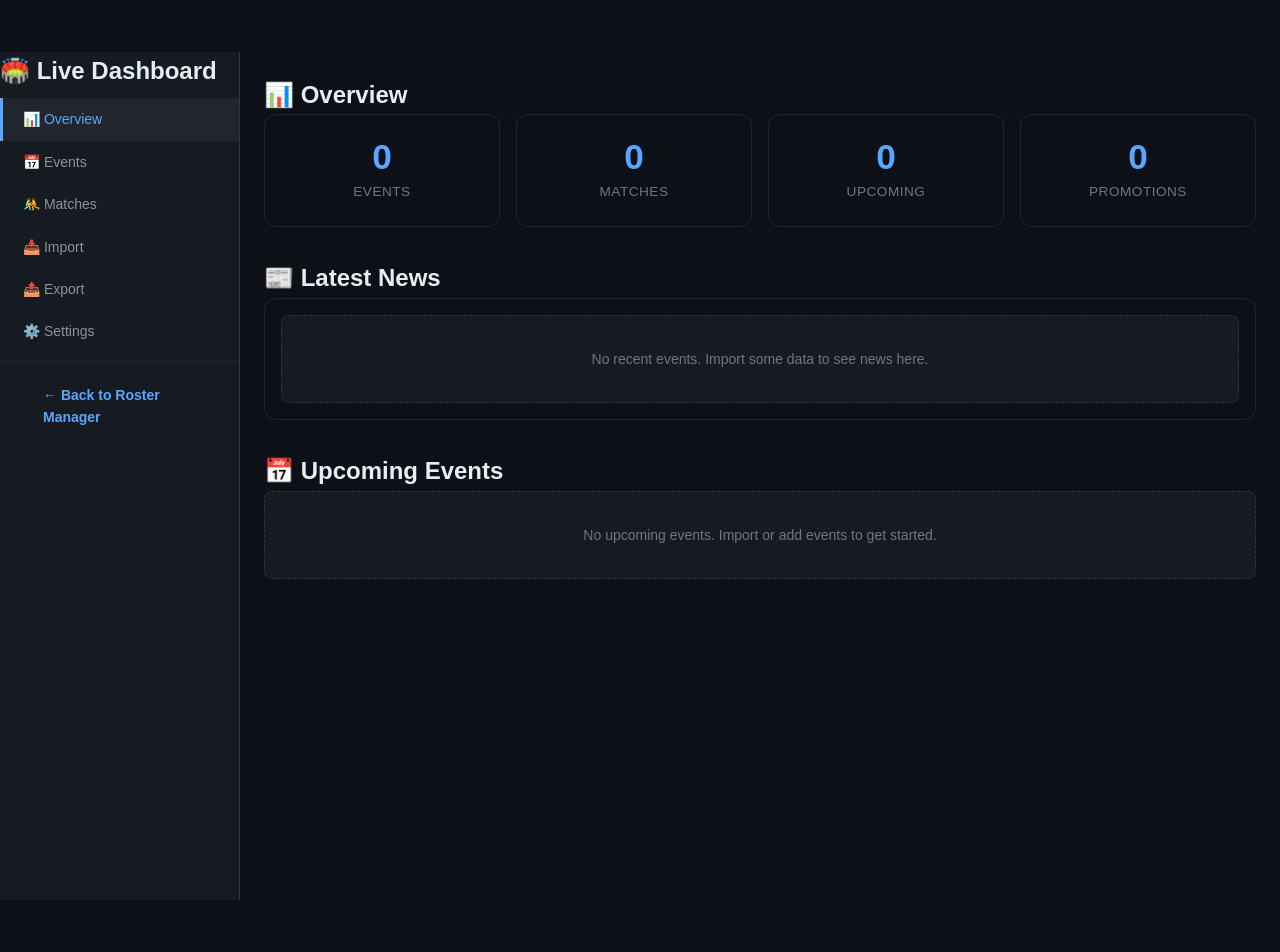
==== dashboard.html @ 777ba2c9 "feat: data loss prevention, UX fool-proofing, and live match/events dashboard ROSTER FIXES (data int" ====
<!DOCTYPE html>
<html lang="en">
<head>
<meta charset="UTF-8">
<meta name="viewport" content="width=device-width, initial-scale=1.0, user-scalable=yes">
<title>Live Dashboard — Wrestling Roster Organizer</title>
<link rel="stylesheet" href="css/style.css?v=4">
<link rel="stylesheet" href="css/dashboard.css?v=4">
</head>
<body>
<div class="app-container">
  <!-- Sidebar -->
  <nav class="sidebar">
    <div class="sidebar-header">
      <h2>🏟️ Live Dashboard</h2>
    </div>
    <ul class="nav-list">
      <li><a href="#" onclick="showSection('overview')" class="nav-link active" data-section="overview">📊 Overview</a></li>
      <li><a href="#" onclick="showSection('events')" class="nav-link" data-section="events">📅 Events</a></li>
      <li><a href="#" onclick="showSection('matches')" class="nav-link" data-section="matches">🤼 Matches</a></li>
      <li><a href="#" onclick="showSection('import')" class="nav-link" data-section="import">📥 Import</a></li>
      <li><a href="#" onclick="showSection('export')" class="nav-link" data-section="export">📤 Export</a></li>
      <li><a href="#" onclick="showSection('settings')" class="nav-link" data-section="settings">⚙️ Settings</a></li>
    </ul>
    <div class="sidebar-footer">
      <a href="index.html" class="nav-link">← Back to Roster Manager</a>
    </div>
  </nav>

  <!-- Content -->
  <main class="content">
    <!-- Overview Section -->
    <section id="section-overview" class="dashboard-section active">
      <h1>📊 Overview</h1>
      <div class="stats-grid" id="overviewStats">
        <div class="stat-card"><div class="stat-value" id="statEvents">0</div><div class="stat-label">Events</div></div>
        <div class="stat-card"><div class="stat-value" id="statMatches">0</div><div class="stat-label">Matches</div></div>
        <div class="stat-card"><div class="stat-value" id="statUpcoming">0</div><div class="stat-label">Upcoming</div></div>
        <div class="stat-card"><div class="stat-value" id="statPromotions">0</div><div class="stat-label">Promotions</div></div>
      </div>

      <h2>📰 Latest News</h2>
      <div id="newsFeed" class="news-feed">
        <p class="empty-state">Loading wrestling news...</p>
      </div>

      <h2>📅 Upcoming Events</h2>
      <div id="upcomingEvents" class="table-container">
        <p class="empty-state">No upcoming events. Import or add events to get started.</p>
      </div>
    </section>

    <!-- Events Section -->
    <section id="section-events" class="dashboard-section">
      <div class="section-header">
        <h1>📅 Events</h1>
        <button class="btn btn-primary" onclick="showEventForm(null)">+ Add Event</button>
      </div>
      <div class="filters-bar">
        <input type="search" id="searchEvent" placeholder="Search events..." oninput="renderEvents()">
        <select id="filterPromotion" onchange="renderEvents()"><option value="">All Promotions</option></select>
      </div>
      <div id="eventsList" class="table-container">
        <p class="empty-state">No events yet.</p>
      </div>
    </section>

    <!-- Matches Section -->
    <section id="section-matches" class="dashboard-section">
      <div class="section-header">
        <h1>🤼 Matches</h1>
        <button class="btn btn-primary" onclick="showMatchForm(null)">+ Add Match</button>
      </div>
      <div class="filters-bar">
        <input type="search" id="searchMatch" placeholder="Search wrestlers..." oninput="renderMatches()">
        <select id="filterPromotionMatch" onchange="renderMatches()"><option value="">All Promotions</option></select>
        <select id="filterMatchType" onchange="renderMatches()"><option value="">All Types</option></select>
      </div>
      <div id="matchesList" class="table-container">
        <p class="empty-state">No matches yet.</p>
      </div>
    </section>

    <!-- Import Section -->
    <section id="section-import" class="dashboard-section">
      <h1>📥 Import Match Data</h1>
      <p class="section-desc">Import data from multiple sources. All data is normalised into a consistent format.</p>

      <div class="import-grid">
        <div class="import-card">
          <h3>🏟️ Cagematch (via Parse.bot API)</h3>
          <p>Import from the largest wrestling database. Rich data with ratings, match history, and event details.</p>
          <div class="form-group">
            <label>API Key (from <a href="https://parse.bot/signup" target="_blank">parse.bot</a>)</label>
            <input type="text" id="cagematchApiKey" placeholder="Enter your Parse.bot API key">
          </div>
          <div class="form-group">
            <label>Wrestler or Event name</label>
            <input type="text" id="cagematchQuery" placeholder="e.g. Kenny Omega, WrestleMania">
          </div>
          <button class="btn btn-primary" onclick="importCagematch()">Search & Import</button>
          <div id="cagematchResults" class="import-results"></div>
        </div>

        <div class="import-card">
          <h3>📡 OWDB (Open Wrestling Database)</h3>
          <p>Free REST API with multi-source aggregated data. No API key required.</p>
          <div class="form-group">
            <label>Search</label>
            <input type="text" id="owdbQuery" placeholder="e.g. Kenny Omega, AEW Dynamite">
          </div>
          <button class="btn btn-primary" onclick="importOwdb()">Search & Import</button>
          <div id="owdbResults" class="import-results"></div>
        </div>

        <div class="import-card">
          <h3>📁 Import from File</h3>
          <p>Upload a JSON file in the universal format. Compatible with exports from this dashboard or external tools.</p>
          <input type="file" id="fileImport" accept=".json" onchange="importFromFile(event)">
          <div id="fileImportResults" class="import-results"></div>
        </div>
      </div>
    </section>

    <!-- Export Section -->
    <section id="section-export" class="dashboard-section">
      <h1>📤 Export Data</h1>
      <p class="section-desc">Export all match and event data in the universal JSON format.</p>
      <div class="export-options">
        <button class="btn btn-primary" onclick="exportAll()">📦 Export All (JSON)</button>
        <button class="btn btn-secondary" onclick="exportEvents()">📅 Export Events Only</button>
        <button class="btn btn-secondary" onclick="exportMatches()">🤼 Export Matches Only</button>
      </div>
      <div id="exportPreview" class="export-preview" style="display:none;">
        <h3>Preview</h3>
        <pre id="exportJson"></pre>
        <button class="btn btn-primary" onclick="downloadExport()">⬇️ Download JSON</button>
      </div>
    </section>

    <!-- Settings Section -->
    <section id="section-settings" class="dashboard-section">
      <h1>⚙️ Settings</h1>
      <div class="settings-card">
        <h3>Data Sources</h3>
        <div class="form-group">
          <label>Parse.bot API Key (stored locally, never sent elsewhere)</label>
          <input type="password" id="settingsApiKey" placeholder="Enter Parse.bot API key">
        </div>
        <button class="btn btn-primary" onclick="saveSettings()">💾 Save Settings</button>
      </div>
      <div class="settings-card">
        <h3>Data Management</h3>
        <button class="btn btn-danger" onclick="if(confirm('Delete ALL match and event data? This cannot be undone.')) clearAllData()">🗑️ Clear All Data</button>
      </div>
    </section>
  </main>
</div>

<!-- Modal -->
<div id="modalOverlay" class="modal-overlay"></div>
<div id="modal" class="modal">
  <div class="modal-header">
    <h3 id="modalTitle">Title</h3>
    <button class="modal-close" onclick="closeDashboardForm()">&times;</button>
  </div>
  <div class="modal-body" id="modalBody"></div>
</div>

<script src="js/store.js?v=4"></script>
<script src="js/dashboard-store.js?v=4"></script>
<script src="js/dashboard-app.js?v=4"></script>
</body>
</html>
---- css/style.css ----
/* ── Wrestling Roster Organizer — Design System ── */

/* ── CSS Variables ── */
:root {
  --bg-primary: #0d1117;
  --bg-secondary: #161b22;
  --bg-tertiary: #21262d;
  --bg-hover: #30363d;
  --border: #30363d;
  --border-light: #21262d;
  --text-primary: #e6edf3;
  --text-secondary: #8b949e;
  --text-muted: #6e7681;
  --accent-blue: #58a6ff;
  --accent-green: #3fb950;
  --accent-red: #f85149;
  --accent-orange: #d29922;
  --accent-purple: #bc8cff;
  --face-color: #58a6ff;
  --heel-color: #f85149;
  --tweener-color: #bc8cff;
  --sidebar-width: 240px;
  --topbar-height: 52px;
  --radius-sm: 4px;
  --radius-md: 8px;
  --radius-lg: 12px;
  --shadow: 0 1px 3px rgba(0,0,0,0.3), 0 1px 2px rgba(0,0,0,0.2);
  --shadow-lg: 0 8px 24px rgba(0,0,0,0.4);
  --transition: 0.2s ease;
}

/* ── Reset ── */
*, *::before, *::after { box-sizing: border-box; margin: 0; padding: 0; }
html { font-size: 16px; -webkit-text-size-adjust: 100%; }
body {
  font-family: -apple-system, BlinkMacSystemFont, "Segoe UI", Roboto, "Noto Sans", Ubuntu, Cantarell, sans-serif;
  background: var(--bg-primary);
  color: var(--text-primary);
  line-height: 1.6;
  min-height: 100vh;
  overflow-x: hidden;
}
a { color: var(--accent-blue); text-decoration: none; }
a:hover { text-decoration: underline; }
img { max-width: 100%; display: block; }
button { cursor: pointer; font-family: inherit; }
input, select, textarea {
  font-family: inherit;
  font-size: 0.875rem;
}

/* ── Top Bar ── */
.topbar {
  position: fixed;
  top: 0; left: 0; right: 0;
  height: var(--topbar-height);
  background: var(--bg-secondary);
  border-bottom: 1px solid var(--border);
  display: flex;
  align-items: center;
  z-index: 100;
  padding: 0 16px;
}
.topbar-inner {
  display: flex;
  align-items: center;
  gap: 12px;
  width: 100%;
}
.app-title {
  font-size: 1.125rem;
  font-weight: 600;
  white-space: nowrap;
  overflow: hidden;
  text-overflow: ellipsis;
}
.menu-toggle {
  background: none;
  border: none;
  color: var(--text-primary);
  font-size: 1.25rem;
  padding: 4px 8px;
  border-radius: var(--radius-sm);
  display: none;
}
.menu-toggle:hover { background: var(--bg-hover); }

/* ── Sidebar ── */
.sidebar {
  position: fixed;
  top: var(--topbar-height);
  left: 0;
  bottom: 0;
  width: var(--sidebar-width);
  background: var(--bg-secondary);
  border-right: 1px solid var(--border);
  overflow-y: auto;
  z-index: 90;
  transition: transform var(--transition);
}
.nav-list { list-style: none; padding: 8px 0; }
.sidebar-footer {
  padding: 12px 20px;
  border-top: 1px solid var(--border-light);
  margin-top: auto;
}
.sidebar-footer .nav-link {
  color: var(--accent-blue);
  font-weight: 600;
}
.nav-link {
  display: flex;
  align-items: center;
  gap: 10px;
  padding: 10px 20px;
  color: var(--text-secondary);
  font-size: 0.875rem;
  font-weight: 500;
  transition: all var(--transition);
  border-left: 3px solid transparent;
}
.nav-link:hover {
  color: var(--text-primary);
  background: var(--bg-tertiary);
  text-decoration: none;
}
.nav-link.active {
  color: var(--accent-blue);
  background: var(--bg-tertiary);
  border-left-color: var(--accent-blue);
}
.sidebar-overlay {
  display: none;
  position: fixed;
  inset: 0;
  background: rgba(0,0,0,0.5);
  z-index: 89;
}

/* ── Main Content ── */
.content {
  margin-left: var(--sidebar-width);
  margin-top: var(--topbar-height);
  padding: 24px;
  min-height: calc(100vh - var(--topbar-height));
}

/* ── Views ── */
.view { display: none; }
.view.active { display: block; }
.view-header {
  display: flex;
  align-items: center;
  justify-content: space-between;
  margin-bottom: 20px;
  flex-wrap: wrap;
  gap: 12px;
}
.view-header h2 { font-size: 1.5rem; font-weight: 600; }

/* ── Loading ── */
.loading {
  display: none;
  text-align: center;
  padding: 40px;
  color: var(--text-muted);
  font-size: 0.875rem;
}

/* ── Stats Grid ── */
.stats-grid {
  display: grid;
  grid-template-columns: repeat(auto-fill, minmax(140px, 1fr));
  gap: 12px;
  margin-bottom: 24px;
}
.stat-card {
  background: var(--bg-secondary);
  border: 1px solid var(--border);
  border-radius: var(--radius-md);
  padding: 16px;
  text-align: center;
}
.stat-value { font-size: 2rem; font-weight: 700; color: var(--accent-blue); }
.stat-label { font-size: 0.75rem; color: var(--text-secondary); text-transform: uppercase; letter-spacing: 0.05em; margin-top: 2px; }

/* ── Game Cards ── */
.game-list { display: grid; grid-template-columns: repeat(auto-fill, minmax(260px, 1fr)); gap: 12px; }
.game-card {
  background: var(--bg-secondary);
  border: 1px solid var(--border);
  border-radius: var(--radius-md);
  padding: 16px;
  cursor: pointer;
  transition: all var(--transition);
}
.game-card:hover { border-color: var(--accent-blue); background: var(--bg-tertiary); }
.game-card-name { font-weight: 600; font-size: 1rem; margin-bottom: 4px; }
.game-card-meta { font-size: 0.8rem; color: var(--text-secondary); margin-bottom: 8px; }
.game-card-counts { font-size: 0.75rem; color: var(--text-muted); }

/* ── Data Table ── */
.table-responsive {
  overflow-x: auto;
  -webkit-overflow-scrolling: touch;
}
.data-table {
  width: 100%;
  border-collapse: collapse;
  font-size: 0.875rem;
}
.data-table th {
  background: var(--bg-tertiary);
  padding: 10px 12px;
  text-align: left;
  font-weight: 600;
  font-size: 0.75rem;
  text-transform: uppercase;
  letter-spacing: 0.05em;
  color: var(--text-secondary);
  border-bottom: 1px solid var(--border);
  white-space: nowrap;
}
.data-table th.sortable { cursor: pointer; user-select: none; }
.data-table th.sortable:hover { color: var(--accent-blue); }
.data-table td {
  padding: 10px 12px;
  border-bottom: 1px solid var(--border-light);
  vertical-align: middle;
}
.data-table tr:hover td { background: var(--bg-tertiary); }
.actions-cell {
  white-space: nowrap;
  text-align: right;
}

/* ── Filters Bar ── */
.filters-bar {
  display: flex;
  gap: 8px;
  flex-wrap: wrap;
  margin-bottom: 16px;
  padding: 12px;
  background: var(--bg-secondary);
  border: 1px solid var(--border);
  border-radius: var(--radius-md);
}
.filters-bar select,
.filters-bar input[type="search"] {
  background: var(--bg-primary);
  border: 1px solid var(--border);
  color: var(--text-primary);
  padding: 6px 10px;
  border-radius: var(--radius-sm);
  font-size: 0.8rem;
  min-width: 120px;
  flex: 1;
}
.filters-bar select { min-width: 100px; }
.filters-bar input[type="search"] { min-width: 160px; }

/* ── Buttons ── */
.btn {
  display: inline-flex;
  align-items: center;
  gap: 6px;
  padding: 8px 16px;
  border-radius: var(--radius-sm);
  font-size: 0.875rem;
  font-weight: 500;
  border: 1px solid transparent;
  transition: all var(--transition);
  white-space: nowrap;
}
.btn-primary {
  background: #238636;
  color: #fff;
  border-color: rgba(240,246,252,0.1);
}
.btn-primary:hover { background: #2ea043; }
.btn-secondary {
  background: var(--bg-tertiary);
  color: var(--text-primary);
  border-color: var(--border);
}
.btn-secondary:hover { background: var(--bg-hover); }
.btn-sm { padding: 4px 8px; font-size: 0.8rem; }
.btn-edit { background: transparent; border: 1px solid var(--border); color: var(--text-secondary); }
.btn-edit:hover { color: var(--accent-blue); border-color: var(--accent-blue); }
.btn-del { background: transparent; border: 1px solid var(--border); color: var(--text-secondary); }
.btn-del:hover { color: var(--accent-red); border-color: var(--accent-red); }

/* ── Badges ── */
.badge {
  display: inline-block;
  padding: 2px 8px;
  border-radius: 20px;
  font-size: 0.7rem;
  font-weight: 600;
  text-transform: uppercase;
  letter-spacing: 0.05em;
}
.badge-face { background: rgba(88,166,255,0.15); color: var(--face-color); }
.badge-heel { background: rgba(248,81,73,0.15); color: var(--heel-color); }
.badge-tweener { background: rgba(188,140,255,0.15); color: var(--tweener-color); }
.badge-active { background: rgba(63,185,80,0.15); color: var(--accent-green); }
.badge-injured { background: rgba(210,153,34,0.15); color: var(--accent-orange); }
.badge-released, .badge-inactive, .badge-disbanded { background: rgba(139,148,158,0.15); color: var(--text-secondary); }
.badge-returning { background: rgba(88,166,255,0.15); color: var(--accent-blue); }
.badge-vacant { background: rgba(248,81,73,0.15); color: var(--accent-red); }
.badge-tier {
  background: rgba(188,140,255,0.15);
  color: var(--accent-purple);
}
.badge-archived { background: rgba(110,118,129,0.15); color: var(--text-muted); }

/* ── Power Bar ── */
.power-bar {
  display: flex;
  align-items: center;
  gap: 6px;
  min-width: 80px;
}
.power-fill {
  height: 6px;
  background: var(--accent-blue);
  border-radius: 3px;
  transition: width var(--transition);
}
.power-bar span { font-size: 0.75rem; color: var(--text-secondary); min-width: 24px; }

/* ── Color Dot ── */
.color-dot { display: inline-block; width: 10px; height: 10px; border-radius: 50%; margin-right: 6px; vertical-align: middle; }

/* ── Card ── */
.card {
  background: var(--bg-secondary);
  border: 1px solid var(--border);
  border-radius: var(--radius-md);
  padding: 20px;
  margin-bottom: 16px;
}
.card h3 { font-size: 1rem; margin-bottom: 12px; }
.card p { font-size: 0.85rem; color: var(--text-secondary); margin-bottom: 12px; }

/* ── Form Row (for import/export) ── */
.form-row {
  display: flex;
  gap: 8px;
  align-items: center;
  flex-wrap: wrap;
}
.form-row select, .form-row input[type="file"] {
  background: var(--bg-primary);
  border: 1px solid var(--border);
  color: var(--text-primary);
  padding: 8px 12px;
  border-radius: var(--radius-sm);
  flex: 1;
  min-width: 200px;
}

/* ── Import Result ── */
.import-result { margin-top: 12px; }
.alert {
  padding: 10px 14px;
  border-radius: var(--radius-sm);
  font-size: 0.85rem;
  margin-bottom: 8px;
}
.alert-success { background: rgba(63,185,80,0.1); border: 1px solid var(--accent-green); color: var(--accent-green); }
.alert-warning { background: rgba(210,153,34,0.1); border: 1px solid var(--accent-orange); color: var(--accent-orange); }

/* ===== LOADING OVERLAY ===== */
.loading-overlay {
  position: fixed; top: 0; left: 0; width: 100%; height: 100%;
  background: var(--bg-primary); z-index: 10000;
  display: flex; flex-direction: column;
  align-items: center; justify-content: center;
  transition: opacity .4s;
}
.loading-spinner {
  width: 40px; height: 40px; border: 3px solid var(--border);
  border-top-color: var(--accent); border-radius: 50%;
  animation: spin .8s linear infinite; margin-bottom: 16px;
}
@keyframes spin { to { transform: rotate(360deg); } }
.loading-text { color: var(--text-secondary); font-size: 14px; }

/* ── Toast ── */
.toast {
  position: fixed;
  bottom: 24px;
  left: 50%;
  transform: translateX(-50%) translateY(100px);
  background: var(--bg-tertiary);
  color: var(--text-primary);
  padding: 10px 20px;
  border-radius: var(--radius-md);
  border: 1px solid var(--border);
  box-shadow: var(--shadow-lg);
  font-size: 0.85rem;
  z-index: 200;
  opacity: 0;
  transition: all 0.3s ease;
  pointer-events: none;
}
.toast.show {
  opacity: 1;
  transform: translateX(-50%) translateY(0);
}

/* ── Empty State ── */
.empty-state {
  text-align: center;
  padding: 32px;
  color: var(--text-muted);
  font-size: 0.875rem;
  border: 1px dashed var(--border);
  border-radius: var(--radius-md);
  background: var(--bg-secondary);
}
.empty-state a { color: var(--accent-blue); cursor: pointer; }

/* ── Modal ── */
.modal-overlay {
  display: none;
  position: fixed;
  inset: 0;
  background: rgba(0,0,0,0.6);
  z-index: 300;
}
.modal-overlay.show { display: block; }

.modal {
  display: none;
  position: fixed;
  top: 50%;
  left: 50%;
  transform: translate(-50%, -50%);
  width: 90%;
  max-width: 520px;
  max-height: 85vh;
  background: var(--bg-secondary);
  border: 1px solid var(--border);
  border-radius: var(--radius-lg);
  box-shadow: var(--shadow-lg);
  z-index: 301;
  overflow: hidden;
}
.modal.show { display: flex; flex-direction: column; }

.modal-header {
  display: flex;
  align-items: center;
  justify-content: space-between;
  padding: 16px 20px;
  border-bottom: 1px solid var(--border);
}
.modal-header h3 { font-size: 1.125rem; font-weight: 600; }
.modal-close {
  background: none;
  border: none;
  color: var(--text-secondary);
  font-size: 1.5rem;
  line-height: 1;
  padding: 4px;
}
.modal-close:hover { color: var(--text-primary); }

.modal-body {
  padding: 20px;
  overflow-y: auto;
  flex: 1;
}

/* ── Forms ── */
.form-group {
  margin-bottom: 14px;
}
.form-group label {
  display: block;
  font-size: 0.8rem;
  font-weight: 600;
  color: var(--text-secondary);
  margin-bottom: 4px;
  text-transform: uppercase;
  letter-spacing: 0.03em;
}
.form-group input[type="text"],
.form-group input[type="number"],
.form-group textarea,
.form-group select {
  width: 100%;
  background: var(--bg-primary);
  border: 1px solid var(--border);
  color: var(--text-primary);
  padding: 8px 12px;
  border-radius: var(--radius-sm);
  font-size: 0.875rem;
}
.form-group textarea { min-height: 60px; resize: vertical; }
.form-group input[type="checkbox"] {
  width: 18px;
  height: 18px;
  accent-color: var(--accent-blue);
}
.checkbox-label {
  display: inline-flex;
  align-items: center;
  gap: 8px;
  font-size: 0.875rem;
  color: var(--text-primary);
  cursor: pointer;
}
.required-star {
  color: var(--accent-red);
  font-weight: 700;
}
.form-group input[type="range"] {
  width: 100%;
  accent-color: var(--accent-blue);
}
.form-group select[multiple] {
  min-height: 120px;
}
.form-group .field-hint {
  display: block;
  font-size: 0.75rem;
  color: var(--text-muted);
  margin-top: 2px;
}
.range-wrap {
  display: flex;
  align-items: center;
  gap: 10px;
}
.range-value {
  min-width: 28px;
  font-weight: 700;
  color: var(--accent-blue);
}
.form-actions {
  display: flex;
  gap: 8px;
  justify-content: flex-end;
  margin-top: 20px;
  padding-top: 16px;
  border-top: 1px solid var(--border-light);
}

/* ── Mobile Responsive ── */
@media (max-width: 768px) {
  .menu-toggle { display: block; }
  .sidebar {
    transform: translateX(-100%);
  }
  .sidebar-open .sidebar {
    transform: translateX(0);
  }
  .sidebar-open .sidebar-overlay {
    display: block;
  }
  .content {
    margin-left: 0;
    padding: 16px;
  }
  .stats-grid {
    grid-template-columns: repeat(2, 1fr);
  }
  .filters-bar {
    flex-direction: column;
  }
  .filters-bar select,
  .filters-bar input[type="search"] {
    width: 100%;
    min-width: 0;
  }
  .view-header {
    flex-direction: column;
    align-items: flex-start;
  }
  .modal {
    width: 95%;
    max-height: 90vh;
  }
  .data-table th, .data-table td {
    padding: 8px 8px;
    font-size: 0.8rem;
  }
}

@media (max-width: 480px) {
  .stats-grid {
    grid-template-columns: repeat(2, 1fr);
    gap: 8px;
  }
  .stat-card { padding: 12px; }
  .stat-value { font-size: 1.5rem; }
  .game-list {
    grid-template-columns: 1fr;
  }
  .content { padding: 12px; }
}

/* ── Import / Export Styles ── */
.card-desc {
  font-size: 0.85rem;
  color: var(--text-secondary);
  margin-bottom: 16px;
}

.form-row {
  display: flex;
  gap: 10px;
  align-items: center;
  flex-wrap: wrap;
  margin-bottom: 10px;
}

.form-row select,
.form-row input[type="file"] { flex: 1; min-width: 140px; }

.card-subsection {
  display: flex;
  gap: 10px;
  align-items: center;
  margin-top: 10px;
  padding-top: 10px;
  border-top: 1px solid var(--border);
  flex-wrap: wrap;
}

.btn-group {
  display: flex;
  gap: 6px;
  flex-wrap: wrap;
}

.btn-secondary {
  background: var(--bg-tertiary);
  color: var(--text-primary);
  border: 1px solid var(--border);
}
.btn-secondary:hover {
  background: var(--bg-hover);
}

.file-input-wrap {
  display: flex;
  align-items: center;
  gap: 8px;
  flex: 1;
  min-width: 180px;
}
.file-input-wrap input[type="file"] {
  font-size: 0.8rem;
  color: var(--text-secondary);
  background: var(--bg-tertiary);
  border: 1px solid var(--border);
  border-radius: var(--radius-sm);
  padding: 8px 10px;
  cursor: pointer;
}
.file-name {
  font-size: 0.8rem;
  color: var(--text-muted);
  white-space: nowrap;
  overflow: hidden;
  text-overflow: ellipsis;
  max-width: 180px;
}

.import-result {
  margin-top: 10px;
}
.import-preview {
  margin-top: 10px;
  background: var(--bg-primary);
  border: 1px solid var(--border);
  border-radius: var(--radius-sm);
  padding: 10px;
}
.import-preview h4 {
  font-size: 0.85rem;
  margin-bottom: 8px;
  color: var(--text-secondary);
}
.import-preview pre {
  font-size: 0.75rem;
  font-family: 'Courier New', monospace;
  white-space: pre-wrap;
  color: var(--text-muted);
  max-height: 200px;
  overflow: auto;
}

.alert-error {
  background: rgba(248,81,73,0.1);
  border: 1px solid var(--accent-red);
  color: var(--accent-red);
  padding: 10px 14px;
  border-radius: var(--radius-sm);
  font-size: 0.85rem;
  white-space: pre-wrap;
}

.sample-grid {
  display: grid;
  grid-template-columns: repeat(auto-fill, minmax(180px, 1fr));
  gap: 10px;
  margin-top: 8px;
}
.sample-btn {
  display: flex;
  flex-direction: column;
  align-items: flex-start;
  gap: 4px;
  background: var(--bg-tertiary);
  border: 1px solid var(--border);
  border-radius: var(--radius-md);
  padding: 14px;
  cursor: pointer;
  text-align: left;
  transition: border-color var(--transition), background var(--transition);
  color: var(--text-primary);
  font: inherit;
}
.sample-btn:hover {
  border-color: var(--accent-blue);
  background: var(--bg-hover);
}
.sample-icon {
  font-size: 1.3rem;
}
.sample-label {
  font-weight: 600;
  font-size: 0.9rem;
}
.sample-desc {
  font-size: 0.75rem;
  color: var(--text-muted);
  line-height: 1.3;
}

.db-info {
  display: flex;
  flex-direction: column;
  gap: 6px;
}
.db-info-row {
  display: flex;
  justify-content: space-between;
  align-items: center;
  padding: 6px 10px;
  background: var(--bg-primary);
  border-radius: var(--radius-sm);
  font-size: 0.85rem;
}
.db-label {
  color: var(--text-secondary);
  font-weight: 500;
}
.db-val {
  color: var(--text-primary);
  font-family: 'Courier New', monospace;
}
.db-info-table {
  border-top: 1px solid var(--border);
  margin-top: 8px;
  padding-top: 8px;
}

/* Extra badge types */
.badge-tier {
  background: rgba(188,140,255,0.15);
  color: var(--accent-purple);
  font-size: 0.7rem;
  padding: 2px 8px;
  border-radius: 12px;
  text-transform: uppercase;
}
.badge-vacant {
  background: rgba(210,153,34,0.15);
  color: var(--accent-orange);
}
.badge-inactive {
  background: rgba(110,118,129,0.15);
  color: var(--text-muted);
}
.badge-wal, .badge-active {
  background: rgba(63,185,80,0.15);
  color: var(--accent-green);
}

/* Mobile responsive for import view */
@media (max-width: 600px) {
  .form-row {
    flex-direction: column;
    align-items: stretch;
  }
  .sample-grid {
    grid-template-columns: repeat(2, 1fr);
  }
  .card-subsection {
    flex-direction: column;
    align-items: stretch;
  }
}

/* ── Modal (shared between roster app and dashboard) ── */
.modal-overlay {
  display: none;
  position: fixed;
  top: 0; left: 0; right: 0; bottom: 0;
  background: rgba(0,0,0,0.6);
  z-index: 200;
}
.modal-overlay.show { display: block; }

.modal {
  display: none;
  position: fixed;
  top: 50%; left: 50%;
  transform: translate(-50%, -50%);
  background: var(--bg-card);
  border: 1px solid var(--border);
  border-radius: 16px;
  padding: 0;
  z-index: 201;
  max-width: 600px;
  width: calc(100% - 32px);
  max-height: 90vh;
  overflow-y: auto;
  box-shadow: 0 20px 60px rgba(0,0,0,0.5);
}
.modal.show { display: block; }

.modal-header {
  display: flex;
  justify-content: space-between;
  align-items: center;
  padding: 16px 20px;
  border-bottom: 1px solid var(--border-light);
}
.modal-header h3 { margin: 0; font-size: 1.1rem; }

.modal-close {
  background: none;
  border: none;
  font-size: 1.4rem;
  color: var(--text-muted);
  cursor: pointer;
  padding: 4px 8px;
  border-radius: 4px;
}
.modal-close:hover { background: var(--bg-hover); color: var(--text-primary); }

.modal-body {
  padding: 20px;
}
.modal-body .form-group { margin-bottom: 16px; }
.modal-body .form-group label {
  display: block;
  font-size: 0.85rem;
  font-weight: 600;
  color: var(--text-secondary);
  margin-bottom: 4px;
}
.modal-body .form-group input,
.modal-body .form-group select,
.modal-body .form-group textarea {
  width: 100%;
  padding: 8px 12px;
  border: 1px solid var(--border);
  border-radius: 8px;
  background: var(--bg-input);
  color: var(--text-primary);
  font-size: 0.95rem;
  box-sizing: border-box;
}
.modal-body .form-group textarea {
  min-height: 80px;
  resize: vertical;
}
.modal-body .form-group small.field-hint {
  display: block;
  font-size: 0.75rem;
  color: var(--text-muted);
  margin-top: 2px;
}
.modal-body .form-actions {
  display: flex;
  gap: 10px;
  margin-top: 20px;
  padding-top: 16px;
  border-top: 1px solid var(--border-light);
}
.checkbox-label {
  display: flex !important;
  align-items: center;
  gap: 8px;
  cursor: pointer;
}
.checkbox-label input[type="checkbox"] {
  width: auto !important;
  accent-color: var(--accent-blue);
}
.required-star { color: var(--accent-red); }

/* ── Filters Bar ── */
.filters-bar {
  display: flex;
  gap: 10px;
  flex-wrap: wrap;
  margin-bottom: 16px;
}
.filters-bar input,
.filters-bar select {
  padding: 8px 12px;
  border: 1px solid var(--border);
  border-radius: 8px;
  background: var(--bg-input);
  color: var(--text-primary);
  font-size: 0.9rem;
}
.filters-bar input { flex: 1; min-width: 200px; }
.filters-bar select { min-width: 150px; }

/* ── Buttons ── */
.btn {
  display: inline-flex;
  align-items: center;
  gap: 6px;
  padding: 8px 16px;
  border: none;
  border-radius: 8px;
  font-size: 0.9rem;
  font-weight: 600;
  cursor: pointer;
  transition: opacity 0.15s, transform 0.1s;
}
.btn:active { transform: scale(0.97); }
.btn-primary {
  background: var(--accent-blue);
  color: #fff;
}
.btn-primary:hover { opacity: 0.9; }
.btn-secondary {
  background: var(--bg-hover);
  color: var(--text-primary);
  border: 1px solid var(--border);
}
.btn-secondary:hover { background: var(--border-light); }
.btn-danger {
  background: rgba(237, 66, 69, 0.15);
  color: var(--accent-red);
}
.btn-danger:hover { background: rgba(237, 66, 69, 0.25); }

/* ── Badges ── */
.badge {
  display: inline-block;
  padding: 2px 8px;
  border-radius: 4px;
  font-size: 0.75rem;
  font-weight: 600;
  color: #fff;
}
---- css/dashboard.css ----
/* ── Dashboard Layout ── */
.dashboard-section { display: none; }
.dashboard-section.active { display: block; }

.section-header {
  display: flex;
  justify-content: space-between;
  align-items: center;
  flex-wrap: wrap;
  gap: 12px;
  margin-bottom: 20px;
}
.section-header h1 { margin: 0; }
.section-desc {
  color: var(--text-muted);
  margin-bottom: 24px;
  font-size: 0.95rem;
}

/* ── Stats Grid ── */
.stats-grid {
  display: grid;
  grid-template-columns: repeat(auto-fit, minmax(140px, 1fr));
  gap: 16px;
  margin-bottom: 32px;
}
.stat-card {
  background: var(--bg-card);
  border: 1px solid var(--border-light);
  border-radius: 12px;
  padding: 24px 16px;
  text-align: center;
}
.stat-value {
  font-size: 2.2rem;
  font-weight: 800;
  color: var(--accent-blue);
  line-height: 1;
}
.stat-label {
  font-size: 0.85rem;
  color: var(--text-muted);
  margin-top: 6px;
  text-transform: uppercase;
  letter-spacing: 0.5px;
}

/* ── News Feed ── */
.news-feed {
  background: var(--bg-card);
  border: 1px solid var(--border-light);
  border-radius: 12px;
  padding: 16px;
  margin-bottom: 32px;
  max-height: 300px;
  overflow-y: auto;
}
.news-item {
  padding: 10px 0;
  border-bottom: 1px solid var(--border-light);
}
.news-item:last-child { border-bottom: none; }
.news-item a {
  color: var(--accent-blue);
  text-decoration: none;
  font-size: 0.95rem;
}
.news-item a:hover { text-decoration: underline; }
.news-meta {
  font-size: 0.8rem;
  color: var(--text-muted);
  margin-top: 2px;
}

/* ── Import Grid ── */
.import-grid {
  display: grid;
  grid-template-columns: repeat(auto-fit, minmax(320px, 1fr));
  gap: 20px;
  margin-top: 20px;
}
.import-card {
  background: var(--bg-card);
  border: 1px solid var(--border-light);
  border-radius: 12px;
  padding: 20px;
}
.import-card h3 { margin-top: 0; margin-bottom: 8px; font-size: 1.05rem; }
.import-card p { font-size: 0.85rem; color: var(--text-muted); margin-bottom: 16px; }

.import-results {
  margin-top: 12px;
  max-height: 300px;
  overflow-y: auto;
}
.import-result-item {
  padding: 8px 10px;
  border: 1px solid var(--border-light);
  border-radius: 6px;
  margin-bottom: 6px;
  font-size: 0.85rem;
  cursor: pointer;
  transition: background 0.15s;
}
.import-result-item:hover { background: var(--bg-hover); }
.import-result-item .result-name { font-weight: 600; color: var(--text-primary); }
.import-result-item .result-meta { font-size: 0.8rem; color: var(--text-muted); margin-top: 2px; }

/* ── Export ── */
.export-options {
  display: flex;
  gap: 10px;
  flex-wrap: wrap;
  margin-bottom: 20px;
}
.export-preview {
  background: var(--bg-card);
  border: 1px solid var(--border-light);
  border-radius: 12px;
  padding: 20px;
}
.export-preview pre {
  background: var(--bg-code);
  padding: 16px;
  border-radius: 8px;
  overflow-x: auto;
  font-size: 0.8rem;
  max-height: 400px;
  overflow-y: auto;
  white-space: pre-wrap;
  word-break: break-all;
}

/* ── Settings ── */
.settings-card {
  background: var(--bg-card);
  border: 1px solid var(--border-light);
  border-radius: 12px;
  padding: 20px;
  margin-bottom: 16px;
}
.settings-card h3 { margin-top: 0; margin-bottom: 12px; font-size: 1rem; }

/* ── Event/Match Cards ── */
.event-card, .match-card {
  background: var(--bg-card);
  border: 1px solid var(--border-light);
  border-radius: 8px;
  padding: 14px 16px;
  margin-bottom: 8px;
  display: flex;
  justify-content: space-between;
  align-items: flex-start;
  gap: 12px;
}
.event-card .event-main, .match-card .match-main { flex: 1; min-width: 0; }
.event-card .event-name, .match-card .match-name {
  font-weight: 600;
  font-size: 1rem;
  color: var(--text-primary);
}
.event-card .event-meta, .match-card .match-meta {
  font-size: 0.82rem;
  color: var(--text-muted);
  margin-top: 4px;
}
.event-card .event-actions, .match-card .match-actions {
  display: flex;
  gap: 6px;
  flex-shrink: 0;
}
.event-card .event-actions button, .match-card .match-actions button {
  background: none;
  border: 1px solid var(--border-light);
  border-radius: 4px;
  padding: 4px 8px;
  cursor: pointer;
  font-size: 0.8rem;
  color: var(--text-secondary);
  transition: background 0.15s;
}
.event-card .event-actions button:hover, .match-card .match-actions button:hover {
  background: var(--bg-hover);
}
.event-card .event-actions button.btn-danger, .match-card .match-actions button.btn-danger {
  color: var(--accent-red);
}
.event-card .event-actions button.btn-danger:hover, .match-card .match-actions button.btn-danger:hover {
  background: rgba(237, 66, 69, 0.1);
}

/* ── Badges for Match Types ── */
.badge-singles { background: #5865f2; }
.badge-tag { background: #ed4245; }
.badge-triple { background: #faa61a; }
.badge-fatal4way { background: #eb459e; }
.badge-royal { background: #5865f2; }
.badge-battle { background: #57f287; }
.badge-ladder { background: #faa61a; }
.badge-cage { background: #ed4245; }
.badge-hellcell { background: #ed4245; }
.badge-tlc { background: #eb459e; }

/* ── Responsive ── */
@media (max-width: 768px) {
  .import-grid { grid-template-columns: 1fr; }
  .stats-grid { grid-template-columns: repeat(2, 1fr); }
  .section-header { flex-direction: column; align-items: stretch; }
  .event-card, .match-card { flex-direction: column; }
  .event-card .event-actions, .match-card .match-actions { align-self: flex-end; }
}
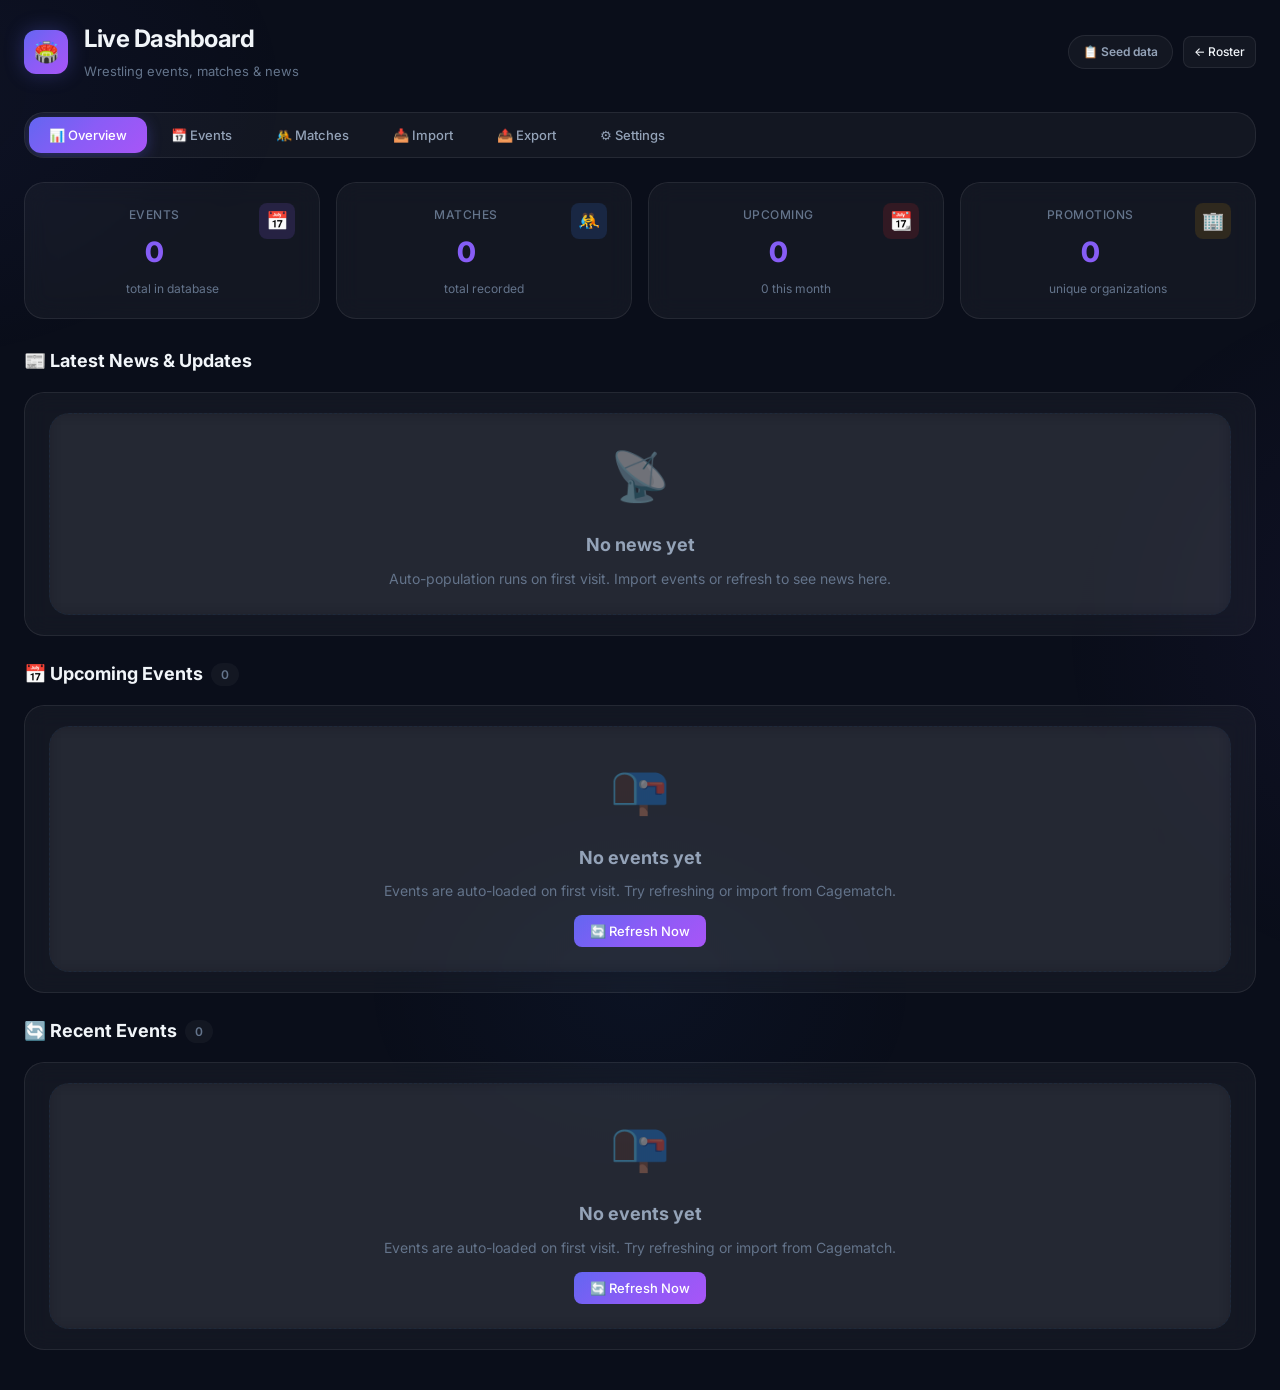
==== commit a78a4f89: "feat: auto-populate dashboard, carousel, glassmorphism redesign - Auto-population: Wikipedia API + s" ====
--- a/dashboard.html
+++ b/dashboard.html
@@ -3,172 +3,216 @@
 <head>
 <meta charset="UTF-8">
 <meta name="viewport" content="width=device-width, initial-scale=1.0, user-scalable=yes">
-<title>Live Dashboard — Wrestling Roster Organizer</title>
-<link rel="stylesheet" href="css/style.css?v=4">
-<link rel="stylesheet" href="css/dashboard.css?v=4">
+<!-- Preconnect + Inter font -->
+<link rel="preconnect" href="https://fonts.googleapis.com">
+<link rel="preconnect" href="https://fonts.gstatic.com" crossorigin>
+<link href="https://fonts.googleapis.com/css2?family=Inter:wght@400;500;600;700;800&display=swap" rel="stylesheet">
+<title>🏟️ Live Dashboard — Wrestling Dashboard</title>
+<link rel="stylesheet" href="css/style.css?v=5">
+<link rel="stylesheet" href="css/dashboard.css?v=5">
 </head>
 <body>
-<div class="app-container">
-  <!-- Sidebar -->
-  <nav class="sidebar">
-    <div class="sidebar-header">
-      <h2>🏟️ Live Dashboard</h2>
-    </div>
-    <ul class="nav-list">
-      <li><a href="#" onclick="showSection('overview')" class="nav-link active" data-section="overview">📊 Overview</a></li>
-      <li><a href="#" onclick="showSection('events')" class="nav-link" data-section="events">📅 Events</a></li>
-      <li><a href="#" onclick="showSection('matches')" class="nav-link" data-section="matches">🤼 Matches</a></li>
-      <li><a href="#" onclick="showSection('import')" class="nav-link" data-section="import">📥 Import</a></li>
-      <li><a href="#" onclick="showSection('export')" class="nav-link" data-section="export">📤 Export</a></li>
-      <li><a href="#" onclick="showSection('settings')" class="nav-link" data-section="settings">⚙️ Settings</a></li>
-    </ul>
-    <div class="sidebar-footer">
-      <a href="index.html" class="nav-link">← Back to Roster Manager</a>
-    </div>
+<div class="dashboard-wrapper">
+
+  <!-- ── Header ── -->
+  <header class="dash-header">
+    <div class="dash-header-left">
+      <div class="dash-logo">🏟️</div>
+      <div>
+        <h1>Live Dashboard</h1>
+        <span class="subtitle">Wrestling events, matches & news</span>
+      </div>
+    </div>
+    <div class="dash-header-right">
+      <span class="header-badge" id="cacheStatus">Auto-loading...</span>
+      <a href="index.html" class="btn btn-sm">← Roster</a>
+    </div>
+  </header>
+
+  <!-- ── Navigation Tabs ── -->
+  <nav class="dash-nav" id="dashNav">
+    <button class="dash-nav-btn active" data-section="overview">📊 Overview</button>
+    <button class="dash-nav-btn" data-section="events">📅 Events</button>
+    <button class="dash-nav-btn" data-section="matches">🤼 Matches</button>
+    <button class="dash-nav-btn" data-section="import">📥 Import</button>
+    <button class="dash-nav-btn" data-section="export">📤 Export</button>
+    <button class="dash-nav-btn" data-section="settings">⚙️ Settings</button>
   </nav>
 
-  <!-- Content -->
-  <main class="content">
-    <!-- Overview Section -->
-    <section id="section-overview" class="dashboard-section active">
-      <h1>📊 Overview</h1>
-      <div class="stats-grid" id="overviewStats">
-        <div class="stat-card"><div class="stat-value" id="statEvents">0</div><div class="stat-label">Events</div></div>
-        <div class="stat-card"><div class="stat-value" id="statMatches">0</div><div class="stat-label">Matches</div></div>
-        <div class="stat-card"><div class="stat-value" id="statUpcoming">0</div><div class="stat-label">Upcoming</div></div>
-        <div class="stat-card"><div class="stat-value" id="statPromotions">0</div><div class="stat-label">Promotions</div></div>
-      </div>
-
-      <h2>📰 Latest News</h2>
-      <div id="newsFeed" class="news-feed">
-        <p class="empty-state">Loading wrestling news...</p>
-      </div>
-
-      <h2>📅 Upcoming Events</h2>
-      <div id="upcomingEvents" class="table-container">
-        <p class="empty-state">No upcoming events. Import or add events to get started.</p>
-      </div>
-    </section>
-
-    <!-- Events Section -->
-    <section id="section-events" class="dashboard-section">
-      <div class="section-header">
-        <h1>📅 Events</h1>
-        <button class="btn btn-primary" onclick="showEventForm(null)">+ Add Event</button>
-      </div>
-      <div class="filters-bar">
-        <input type="search" id="searchEvent" placeholder="Search events..." oninput="renderEvents()">
-        <select id="filterPromotion" onchange="renderEvents()"><option value="">All Promotions</option></select>
-      </div>
-      <div id="eventsList" class="table-container">
-        <p class="empty-state">No events yet.</p>
-      </div>
-    </section>
-
-    <!-- Matches Section -->
-    <section id="section-matches" class="dashboard-section">
-      <div class="section-header">
-        <h1>🤼 Matches</h1>
-        <button class="btn btn-primary" onclick="showMatchForm(null)">+ Add Match</button>
-      </div>
-      <div class="filters-bar">
-        <input type="search" id="searchMatch" placeholder="Search wrestlers..." oninput="renderMatches()">
-        <select id="filterPromotionMatch" onchange="renderMatches()"><option value="">All Promotions</option></select>
-        <select id="filterMatchType" onchange="renderMatches()"><option value="">All Types</option></select>
-      </div>
-      <div id="matchesList" class="table-container">
-        <p class="empty-state">No matches yet.</p>
-      </div>
-    </section>
-
-    <!-- Import Section -->
-    <section id="section-import" class="dashboard-section">
-      <h1>📥 Import Match Data</h1>
-      <p class="section-desc">Import data from multiple sources. All data is normalised into a consistent format.</p>
-
-      <div class="import-grid">
-        <div class="import-card">
-          <h3>🏟️ Cagematch (via Parse.bot API)</h3>
-          <p>Import from the largest wrestling database. Rich data with ratings, match history, and event details.</p>
+  <!-- ── Hero / Carousel ── -->
+  <section class="hero-section" id="heroSection">
+    <div class="carousel-container" id="carouselContainer">
+      <div class="carousel-track" id="carouselTrack">
+        <!-- Slides injected by JS -->
+      </div>
+      <button class="carousel-arrow prev" id="carouselPrev" onclick="carousel.prev()">‹</button>
+      <button class="carousel-arrow next" id="carouselNext" onclick="carousel.next()">›</button>
+      <div class="carousel-dots" id="carouselDots"></div>
+    </div>
+  </section>
+
+  <!-- ── Stats Grid ── -->
+  <section class="stats-grid" id="statsGrid">
+    <div class="stat-card">
+      <div class="stat-icon purple">📅</div>
+      <div class="stat-label">Events</div>
+      <div class="stat-value" id="statEvents">0</div>
+      <div class="stat-sub" id="statEventsSub">total in database</div>
+    </div>
+    <div class="stat-card">
+      <div class="stat-icon blue">🤼</div>
+      <div class="stat-label">Matches</div>
+      <div class="stat-value" id="statMatches">0</div>
+      <div class="stat-sub" id="statMatchesSub">total recorded</div>
+    </div>
+    <div class="stat-card">
+      <div class="stat-icon red">📆</div>
+      <div class="stat-label">Upcoming</div>
+      <div class="stat-value" id="statUpcoming">0</div>
+      <div class="stat-sub" id="statUpcomingSub">events this month</div>
+    </div>
+    <div class="stat-card">
+      <div class="stat-icon yellow">🏢</div>
+      <div class="stat-label">Promotions</div>
+      <div class="stat-value" id="statPromotions">0</div>
+      <div class="stat-sub" id="statPromotionsSub">unique organizations</div>
+    </div>
+  </section>
+
+  <!-- ── Overview Section ── -->
+  <section class="dash-content active" id="section-overview">
+    <div class="section-title">📰 Latest News & Updates</div>
+    <div id="newsFeed" class="card-grid" style="grid-template-columns:1fr;">
+      <div class="dash-card"><div class="loading-spinner"><div class="spinner"></div> Loading news...</div></div>
+    </div>
+
+    <div class="section-title" style="margin-top:24px;">📅 Upcoming Events <span class="count-badge" id="upcomingCount">0</span></div>
+    <div id="upcomingEvents" class="card-grid">
+      <div class="loading-spinner"><div class="spinner"></div> Loading events...</div>
+    </div>
+
+    <div class="section-title" style="margin-top:24px;">🔄 Recent Events <span class="count-badge" id="recentCount">0</span></div>
+    <div id="recentEvents" class="card-grid" style="grid-template-columns:repeat(auto-fill, minmax(280px, 1fr));"></div>
+  </section>
+
+  <!-- ── Events Section ── -->
+  <section class="dash-content" id="section-events">
+    <div class="section-title">📅 All Events <span class="count-badge" id="allEventsCount">0</span></div>
+    <div class="search-bar">
+      <input type="search" class="search-input" id="searchEvent" placeholder="Search events..." oninput="renderEvents()">
+      <select class="filter-select" id="filterPromotion" onchange="renderEvents()"><option value="">All Promotions</option></select>
+      <button class="btn btn-primary" onclick="showEventForm(null)">➕ Add Event</button>
+    </div>
+    <div id="eventsList" class="card-grid"></div>
+  </section>
+
+  <!-- ── Matches Section ── -->
+  <section class="dash-content" id="section-matches">
+    <div class="section-title">🤼 All Matches <span class="count-badge" id="allMatchesCount">0</span></div>
+    <div class="search-bar">
+      <input type="search" class="search-input" id="searchMatch" placeholder="Search wrestlers..." oninput="renderMatches()">
+      <select class="filter-select" id="filterPromotionMatch" onchange="renderMatches()"><option value="">All Promotions</option></select>
+      <select class="filter-select" id="filterMatchType" onchange="renderMatches()"><option value="">All Types</option></select>
+      <button class="btn btn-primary" onclick="showMatchForm(null)">➕ Add Match</button>
+    </div>
+    <div id="matchesList" class="card-grid"></div>
+  </section>
+
+  <!-- ── Import Section ── -->
+  <section class="dash-content" id="section-import">
+    <div class="section-title">📥 Import Data</div>
+    <p style="color:var(--text-muted);font-size:14px;margin-bottom:20px;">
+      Import from multiple sources. All data is normalised into a consistent format.
+    </p>
+    <div class="card-grid" style="grid-template-columns:repeat(auto-fit, minmax(300px, 1fr));">
+      <div class="dash-card">
+        <div class="dash-card-header"><div class="dash-card-title">🏟️ Cagematch (Parse.bot)</div></div>
+        <p style="color:var(--text-secondary);font-size:13px;margin-bottom:12px;">Largest wrestling database. Requires a free Parse.bot API key.</p>
+        <div class="form-group">
+          <label>API Key</label>
+          <input type="text" class="form-input" id="cagematchApiKey" placeholder="Enter Parse.bot API key">
+        </div>
+        <div class="form-group">
+          <label>Search wrestler or event</label>
+          <input type="text" class="form-input" id="cagematchQuery" placeholder="e.g. Kenny Omega, WrestleMania">
+        </div>
+        <button class="btn btn-primary" onclick="importCagematch()">🔍 Search & Import</button>
+        <div id="cagematchResults" class="import-results" style="margin-top:10px;"></div>
+      </div>
+      <div class="dash-card">
+        <div class="dash-card-header"><div class="dash-card-title">📁 Import from File</div></div>
+        <p style="color:var(--text-secondary);font-size:13px;margin-bottom:12px;">Upload a JSON file in the universal wrestling format.</p>
+        <input type="file" id="fileImport" accept=".json" onchange="importFromFile(event)" style="margin-bottom:10px;">
+        <div id="fileImportResults" class="import-results"></div>
+      </div>
+    </div>
+  </section>
+
+  <!-- ── Export Section ── -->
+  <section class="dash-content" id="section-export">
+    <div class="section-title">📤 Export Data</div>
+    <p style="color:var(--text-muted);font-size:14px;margin-bottom:20px;">
+      Export match and event data in the universal JSON format.
+    </p>
+    <div style="display:flex;gap:10px;flex-wrap:wrap;margin-bottom:20px;">
+      <button class="btn btn-primary" onclick="exportAll()">📦 Export All</button>
+      <button class="btn" onclick="exportEvents()">📅 Events Only</button>
+      <button class="btn" onclick="exportMatches()">🤼 Matches Only</button>
+    </div>
+    <div id="exportPreview" style="display:none;" class="dash-card">
+      <div class="dash-card-header"><div class="dash-card-title">Preview <span style="font-weight:400;color:var(--text-muted);font-size:12px;margin-left:8px;">(copy or download)</span></div></div>
+      <pre id="exportJson" style="background:var(--bg-primary);padding:16px;border-radius:8px;overflow-x:auto;font-size:12px;line-height:1.6;margin:12px 0;"></pre>
+      <button class="btn btn-primary" onclick="downloadExport()">⬇️ Download JSON</button>
+    </div>
+  </section>
+
+  <!-- ── Settings Section ── -->
+  <section class="dash-content" id="section-settings">
+    <div class="section-title">⚙️ Settings</div>
+    <div class="card-grid" style="grid-template-columns:repeat(auto-fit, minmax(300px, 1fr));">
+      <div class="dash-card">
+        <div class="settings-group">
+          <h3>🌐 Data Sources</h3>
+          <p>Parse.bot API key for Cagematch imports (stored locally, never sent elsewhere).</p>
           <div class="form-group">
-            <label>API Key (from <a href="https://parse.bot/signup" target="_blank">parse.bot</a>)</label>
-            <input type="text" id="cagematchApiKey" placeholder="Enter your Parse.bot API key">
+            <label>Cagematch API Key</label>
+            <input type="password" class="form-input" id="settingsApiKey" placeholder="Enter Parse.bot API key">
           </div>
-          <div class="form-group">
-            <label>Wrestler or Event name</label>
-            <input type="text" id="cagematchQuery" placeholder="e.g. Kenny Omega, WrestleMania">
-          </div>
-          <button class="btn btn-primary" onclick="importCagematch()">Search & Import</button>
-          <div id="cagematchResults" class="import-results"></div>
-        </div>
-
-        <div class="import-card">
-          <h3>📡 OWDB (Open Wrestling Database)</h3>
-          <p>Free REST API with multi-source aggregated data. No API key required.</p>
-          <div class="form-group">
-            <label>Search</label>
-            <input type="text" id="owdbQuery" placeholder="e.g. Kenny Omega, AEW Dynamite">
-          </div>
-          <button class="btn btn-primary" onclick="importOwdb()">Search & Import</button>
-          <div id="owdbResults" class="import-results"></div>
-        </div>
-
-        <div class="import-card">
-          <h3>📁 Import from File</h3>
-          <p>Upload a JSON file in the universal format. Compatible with exports from this dashboard or external tools.</p>
-          <input type="file" id="fileImport" accept=".json" onchange="importFromFile(event)">
-          <div id="fileImportResults" class="import-results"></div>
-        </div>
-      </div>
-    </section>
-
-    <!-- Export Section -->
-    <section id="section-export" class="dashboard-section">
-      <h1>📤 Export Data</h1>
-      <p class="section-desc">Export all match and event data in the universal JSON format.</p>
-      <div class="export-options">
-        <button class="btn btn-primary" onclick="exportAll()">📦 Export All (JSON)</button>
-        <button class="btn btn-secondary" onclick="exportEvents()">📅 Export Events Only</button>
-        <button class="btn btn-secondary" onclick="exportMatches()">🤼 Export Matches Only</button>
-      </div>
-      <div id="exportPreview" class="export-preview" style="display:none;">
-        <h3>Preview</h3>
-        <pre id="exportJson"></pre>
-        <button class="btn btn-primary" onclick="downloadExport()">⬇️ Download JSON</button>
-      </div>
-    </section>
-
-    <!-- Settings Section -->
-    <section id="section-settings" class="dashboard-section">
-      <h1>⚙️ Settings</h1>
-      <div class="settings-card">
-        <h3>Data Sources</h3>
-        <div class="form-group">
-          <label>Parse.bot API Key (stored locally, never sent elsewhere)</label>
-          <input type="password" id="settingsApiKey" placeholder="Enter Parse.bot API key">
-        </div>
-        <button class="btn btn-primary" onclick="saveSettings()">💾 Save Settings</button>
-      </div>
-      <div class="settings-card">
-        <h3>Data Management</h3>
-        <button class="btn btn-danger" onclick="if(confirm('Delete ALL match and event data? This cannot be undone.')) clearAllData()">🗑️ Clear All Data</button>
-      </div>
-    </section>
-  </main>
+          <button class="btn btn-primary" onclick="saveSettings()">💾 Save Settings</button>
+        </div>
+      </div>
+      <div class="dash-card">
+        <div class="settings-group">
+          <h3>💾 Data Management</h3>
+          <p>Clear all imported events and matches. Roster data is unaffected.</p>
+          <button class="btn btn-danger" onclick="if(confirm('Delete ALL event and match data? This cannot be undone.')) clearAllData()">🗑️ Clear All Data</button>
+        </div>
+        <div class="settings-group" style="margin-top:16px;">
+          <h3>🔄 Auto-Population</h3>
+          <p>Re-fetch upcoming events from Wikipedia and seed data.</p>
+          <button class="btn btn-primary" onclick="manualRefresh()">🔄 Refresh Now</button>
+        </div>
+      </div>
+    </div>
+  </section>
 </div>
 
-<!-- Modal -->
-<div id="modalOverlay" class="modal-overlay"></div>
-<div id="modal" class="modal">
-  <div class="modal-header">
-    <h3 id="modalTitle">Title</h3>
-    <button class="modal-close" onclick="closeDashboardForm()">&times;</button>
+<!-- ── Modal ── -->
+<div class="modal-overlay" id="modalOverlay" onclick="if(event.target===this)closeDashboardForm()">
+  <div class="modal" id="modal">
+    <div class="modal-header">
+      <h3 id="modalTitle">Title</h3>
+      <button class="modal-close" onclick="closeDashboardForm()">&times;</button>
+    </div>
+    <div class="modal-body" id="modalBody"></div>
   </div>
-  <div class="modal-body" id="modalBody"></div>
 </div>
 
-<script src="js/store.js?v=4"></script>
-<script src="js/dashboard-store.js?v=4"></script>
-<script src="js/dashboard-app.js?v=4"></script>
+<!-- ── Toast Container ── -->
+<div class="toast-container" id="toastContainer"></div>
+
+<script src="js/store.js?v=5"></script>
+<script src="js/dashboard-store.js?v=5"></script>
+<script src="js/dashboard-app.js?v=5"></script>
 </body>
 </html>
--- a/css/style.css
+++ b/css/style.css
@@ -1,39 +1,65 @@
-/* ── Wrestling Roster Organizer — Design System ── */
+/* ── Wrestling Roster Organizer — Modern Design System ── */
+/* v1.1 — Glassmorphism, gradients, animations          */
 
 /* ── CSS Variables ── */
 :root {
-  --bg-primary: #0d1117;
-  --bg-secondary: #161b22;
-  --bg-tertiary: #21262d;
-  --bg-hover: #30363d;
-  --border: #30363d;
-  --border-light: #21262d;
-  --text-primary: #e6edf3;
-  --text-secondary: #8b949e;
-  --text-muted: #6e7681;
-  --accent-blue: #58a6ff;
-  --accent-green: #3fb950;
-  --accent-red: #f85149;
-  --accent-orange: #d29922;
-  --accent-purple: #bc8cff;
-  --face-color: #58a6ff;
-  --heel-color: #f85149;
-  --tweener-color: #bc8cff;
+  --bg-primary: #0a0e1a;
+  --bg-secondary: #111827;
+  --bg-tertiary: #1e293b;
+  --bg-hover: #334155;
+  --bg-glass: rgba(255, 255, 255, 0.04);
+  --bg-glass-hover: rgba(255, 255, 255, 0.08);
+  --border: #1e293b;
+  --border-light: #334155;
+  --text-primary: #f1f5f9;
+  --text-secondary: #94a3b8;
+  --text-muted: #64748b;
+  --accent-blue: #60a5fa;
+  --accent-green: #4ade80;
+  --accent-red: #f87171;
+  --accent-orange: #fbbf24;
+  --accent-purple: #a78bfa;
+  --accent-gradient: linear-gradient(135deg, #6366f1, #8b5cf6, #a855f7);
+  --accent-gradient-2: linear-gradient(135deg, #3b82f6, #8b5cf6);
+  --face-color: #60a5fa;
+  --heel-color: #f87171;
+  --tweener-color: #a78bfa;
   --sidebar-width: 240px;
   --topbar-height: 52px;
-  --radius-sm: 4px;
-  --radius-md: 8px;
-  --radius-lg: 12px;
-  --shadow: 0 1px 3px rgba(0,0,0,0.3), 0 1px 2px rgba(0,0,0,0.2);
-  --shadow-lg: 0 8px 24px rgba(0,0,0,0.4);
+  --radius-sm: 6px;
+  --radius-md: 10px;
+  --radius-lg: 16px;
+  --shadow: 0 1px 3px rgba(0,0,0,0.3);
+  --shadow-lg: 0 8px 32px rgba(0,0,0,0.5);
+  --shadow-glow: 0 0 30px rgba(99, 102, 241, 0.1);
   --transition: 0.2s ease;
 }
+
+/* ── Animated Background ── */
+body::before {
+  content: '';
+  position: fixed;
+  top: -50vh; left: -50vw;
+  width: 200vw; height: 200vh;
+  background:
+    radial-gradient(ellipse 600px 400px at 20% 30%, rgba(99,102,241,0.05) 0%, transparent 70%),
+    radial-gradient(ellipse 500px 500px at 80% 60%, rgba(139,92,246,0.04) 0%, transparent 70%),
+    radial-gradient(ellipse 400px 300px at 50% 80%, rgba(59,130,246,0.03) 0%, transparent 70%);
+  pointer-events: none;
+  z-index: 0;
+}
+
+/* ── Scrollbar ── */
+::-webkit-scrollbar { width: 6px; }
+::-webkit-scrollbar-track { background: transparent; }
+::-webkit-scrollbar-thumb { background: var(--border); border-radius: 3px; }
+::-webkit-scrollbar-thumb:hover { background: var(--text-muted); }
 
 /* ── Reset ── */
 *, *::before, *::after { box-sizing: border-box; margin: 0; padding: 0; }
 html { font-size: 16px; -webkit-text-size-adjust: 100%; }
 body {
-  font-family: -apple-system, BlinkMacSystemFont, "Segoe UI", Roboto, "Noto Sans", Ubuntu, Cantarell, sans-serif;
+  font-family: 'Inter', -apple-system, BlinkMacSystemFont, "Segoe UI", Roboto, "Noto Sans", Ubuntu, Cantarell, sans-serif;
   background: var(--bg-primary);
   color: var(--text-primary);
   line-height: 1.6;
@@ -54,7 +80,9 @@
   position: fixed;
   top: 0; left: 0; right: 0;
   height: var(--topbar-height);
-  background: var(--bg-secondary);
+  background: rgba(17, 24, 39, 0.85);
+  backdrop-filter: blur(16px);
+  -webkit-backdrop-filter: blur(16px);
   border-bottom: 1px solid var(--border);
   display: flex;
   align-items: center;
@@ -69,10 +97,14 @@
 }
 .app-title {
   font-size: 1.125rem;
-  font-weight: 600;
+  font-weight: 700;
   white-space: nowrap;
   overflow: hidden;
   text-overflow: ellipsis;
+  background: var(--accent-gradient);
+  -webkit-background-clip: text;
+  -webkit-text-fill-color: transparent;
+  background-clip: text;
 }
 .menu-toggle {
   background: none;
@@ -83,7 +115,7 @@
   border-radius: var(--radius-sm);
   display: none;
 }
-.menu-toggle:hover { background: var(--bg-hover); }
+.menu-toggle:hover { background: var(--bg-glass-hover); }
 
 /* ── Sidebar ── */
 .sidebar {
@@ -92,7 +124,9 @@
   left: 0;
   bottom: 0;
   width: var(--sidebar-width);
-  background: var(--bg-secondary);
+  background: rgba(17, 24, 39, 0.8);
+  backdrop-filter: blur(12px);
+  -webkit-backdrop-filter: blur(12px);
   border-right: 1px solid var(--border);
   overflow-y: auto;
   z-index: 90;
@@ -101,7 +135,7 @@
 .nav-list { list-style: none; padding: 8px 0; }
 .sidebar-footer {
   padding: 12px 20px;
-  border-top: 1px solid var(--border-light);
+  border-top: 1px solid var(--border);
   margin-top: auto;
 }
 .sidebar-footer .nav-link {
@@ -121,13 +155,14 @@
 }
 .nav-link:hover {
   color: var(--text-primary);
-  background: var(--bg-tertiary);
+  background: var(--bg-glass-hover);
   text-decoration: none;
 }
 .nav-link.active {
-  color: var(--accent-blue);
-  background: var(--bg-tertiary);
-  border-left-color: var(--accent-blue);
+  color: #fff;
+  background: var(--accent-gradient);
+  border-left-color: transparent;
+  font-weight: 600;
 }
 .sidebar-overlay {
   display: none;
@@ -175,27 +210,31 @@
   margin-bottom: 24px;
 }
 .stat-card {
-  background: var(--bg-secondary);
-  border: 1px solid var(--border);
-  border-radius: var(--radius-md);
-  padding: 16px;
+  background: var(--bg-glass);
+  border: 1px solid var(--border);
+  border-radius: var(--radius-lg);
+  padding: 18px 16px;
   text-align: center;
-}
-.stat-value { font-size: 2rem; font-weight: 700; color: var(--accent-blue); }
-.stat-label { font-size: 0.75rem; color: var(--text-secondary); text-transform: uppercase; letter-spacing: 0.05em; margin-top: 2px; }
+  backdrop-filter: blur(8px);
+  transition: all 0.3s;
+}
+.stat-card:hover { background: var(--bg-glass-hover); transform: translateY(-2px); box-shadow: var(--shadow-glow); }
+.stat-value { font-size: 2rem; font-weight: 800; background: var(--accent-gradient); -webkit-background-clip: text; -webkit-text-fill-color: transparent; background-clip: text; letter-spacing: -0.5px; }
+.stat-label { font-size: 0.75rem; color: var(--text-secondary); text-transform: uppercase; letter-spacing: 0.05em; margin-top: 2px; font-weight: 600; }
 
 /* ── Game Cards ── */
 .game-list { display: grid; grid-template-columns: repeat(auto-fill, minmax(260px, 1fr)); gap: 12px; }
 .game-card {
-  background: var(--bg-secondary);
-  border: 1px solid var(--border);
-  border-radius: var(--radius-md);
+  background: var(--bg-glass);
+  border: 1px solid var(--border);
+  border-radius: var(--radius-lg);
   padding: 16px;
   cursor: pointer;
   transition: all var(--transition);
-}
-.game-card:hover { border-color: var(--accent-blue); background: var(--bg-tertiary); }
-.game-card-name { font-weight: 600; font-size: 1rem; margin-bottom: 4px; }
+  backdrop-filter: blur(8px);
+}
+.game-card:hover { border-color: var(--accent-purple); background: var(--bg-glass-hover); transform: translateY(-3px); box-shadow: var(--shadow-glow); }
+.game-card-name { font-weight: 700; font-size: 1rem; margin-bottom: 4px; }
 .game-card-meta { font-size: 0.8rem; color: var(--text-secondary); margin-bottom: 8px; }
 .game-card-counts { font-size: 0.75rem; color: var(--text-muted); }
 
@@ -210,13 +249,13 @@
   font-size: 0.875rem;
 }
 .data-table th {
-  background: var(--bg-tertiary);
+  background: var(--bg-glass);
   padding: 10px 12px;
   text-align: left;
-  font-weight: 600;
-  font-size: 0.75rem;
+  font-weight: 700;
+  font-size: 0.7rem;
   text-transform: uppercase;
-  letter-spacing: 0.05em;
+  letter-spacing: 0.08em;
   color: var(--text-secondary);
   border-bottom: 1px solid var(--border);
   white-space: nowrap;
@@ -237,20 +276,21 @@
 /* ── Filters Bar ── */
 .filters-bar {
   display: flex;
-  gap: 8px;
+  gap: 10px;
   flex-wrap: wrap;
   margin-bottom: 16px;
-  padding: 12px;
-  background: var(--bg-secondary);
-  border: 1px solid var(--border);
-  border-radius: var(--radius-md);
+  padding: 14px;
+  background: var(--bg-glass);
+  border: 1px solid var(--border);
+  border-radius: var(--radius-lg);
+  backdrop-filter: blur(8px);
 }
 .filters-bar select,
 .filters-bar input[type="search"] {
   background: var(--bg-primary);
   border: 1px solid var(--border);
   color: var(--text-primary);
-  padding: 6px 10px;
+  padding: 8px 12px;
   border-radius: var(--radius-sm);
   font-size: 0.8rem;
   min-width: 120px;
@@ -334,11 +374,12 @@
 
 /* ── Card ── */
 .card {
-  background: var(--bg-secondary);
-  border: 1px solid var(--border);
-  border-radius: var(--radius-md);
+  background: var(--bg-glass);
+  border: 1px solid var(--border);
+  border-radius: var(--radius-lg);
   padding: 20px;
   margin-bottom: 16px;
+  backdrop-filter: blur(8px);
 }
 .card h3 { font-size: 1rem; margin-bottom: 12px; }
 .card p { font-size: 0.85rem; color: var(--text-secondary); margin-bottom: 12px; }
@@ -393,7 +434,9 @@
   bottom: 24px;
   left: 50%;
   transform: translateX(-50%) translateY(100px);
-  background: var(--bg-tertiary);
+  background: rgba(30, 41, 59, 0.9);
+  backdrop-filter: blur(12px);
+  -webkit-backdrop-filter: blur(12px);
   color: var(--text-primary);
   padding: 10px 20px;
   border-radius: var(--radius-md);
@@ -413,14 +456,16 @@
 /* ── Empty State ── */
 .empty-state {
   text-align: center;
-  padding: 32px;
+  padding: 40px 32px;
   color: var(--text-muted);
   font-size: 0.875rem;
   border: 1px dashed var(--border);
-  border-radius: var(--radius-md);
-  background: var(--bg-secondary);
+  border-radius: var(--radius-lg);
+  background: var(--bg-glass);
+  backdrop-filter: blur(8px);
 }
 .empty-state a { color: var(--accent-blue); cursor: pointer; }
+.empty-state .icon { font-size: 2.5rem; margin-bottom: 12px; }
 
 /* ── Modal ── */
 .modal-overlay {
@@ -428,6 +473,8 @@
   position: fixed;
   inset: 0;
   background: rgba(0,0,0,0.6);
+  backdrop-filter: blur(4px);
+  -webkit-backdrop-filter: blur(4px);
   z-index: 300;
 }
 .modal-overlay.show { display: block; }
@@ -441,10 +488,12 @@
   width: 90%;
   max-width: 520px;
   max-height: 85vh;
-  background: var(--bg-secondary);
+  background: rgba(17, 24, 39, 0.95);
+  backdrop-filter: blur(16px);
+  -webkit-backdrop-filter: blur(16px);
   border: 1px solid var(--border);
   border-radius: var(--radius-lg);
-  box-shadow: var(--shadow-lg);
+  box-shadow: var(--shadow-lg), var(--shadow-glow);
   z-index: 301;
   overflow: hidden;
 }
@@ -465,8 +514,9 @@
   font-size: 1.5rem;
   line-height: 1;
   padding: 4px;
-}
-.modal-close:hover { color: var(--text-primary); }
+  border-radius: 4px;
+}
+.modal-close:hover { color: var(--text-primary); background: var(--bg-glass-hover); }
 
 .modal-body {
   padding: 20px;
@@ -814,6 +864,8 @@
   position: fixed;
   top: 0; left: 0; right: 0; bottom: 0;
   background: rgba(0,0,0,0.6);
+  backdrop-filter: blur(4px);
+  -webkit-backdrop-filter: blur(4px);
   z-index: 200;
 }
 .modal-overlay.show { display: block; }
@@ -823,7 +875,9 @@
   position: fixed;
   top: 50%; left: 50%;
   transform: translate(-50%, -50%);
-  background: var(--bg-card);
+  background: rgba(17, 24, 39, 0.95);
+  backdrop-filter: blur(16px);
+  -webkit-backdrop-filter: blur(16px);
   border: 1px solid var(--border);
   border-radius: 16px;
   padding: 0;
@@ -841,7 +895,7 @@
   justify-content: space-between;
   align-items: center;
   padding: 16px 20px;
-  border-bottom: 1px solid var(--border-light);
+  border-bottom: 1px solid var(--border);
 }
 .modal-header h3 { margin: 0; font-size: 1.1rem; }
 
@@ -854,7 +908,7 @@
   padding: 4px 8px;
   border-radius: 4px;
 }
-.modal-close:hover { background: var(--bg-hover); color: var(--text-primary); }
+.modal-close:hover { background: var(--bg-glass-hover); color: var(--text-primary); }
 
 .modal-body {
   padding: 20px;
@@ -874,7 +928,7 @@
   padding: 8px 12px;
   border: 1px solid var(--border);
   border-radius: 8px;
-  background: var(--bg-input);
+  background: var(--bg-primary);
   color: var(--text-primary);
   font-size: 0.95rem;
   box-sizing: border-box;
@@ -894,7 +948,7 @@
   gap: 10px;
   margin-top: 20px;
   padding-top: 16px;
-  border-top: 1px solid var(--border-light);
+  border-top: 1px solid var(--border);
 }
 .checkbox-label {
   display: flex !important;
@@ -920,7 +974,7 @@
   padding: 8px 12px;
   border: 1px solid var(--border);
   border-radius: 8px;
-  background: var(--bg-input);
+  background: var(--bg-primary);
   color: var(--text-primary);
   font-size: 0.9rem;
 }
@@ -934,29 +988,35 @@
   gap: 6px;
   padding: 8px 16px;
   border: none;
-  border-radius: 8px;
+  border-radius: var(--radius-sm);
   font-size: 0.9rem;
   font-weight: 600;
   cursor: pointer;
-  transition: opacity 0.15s, transform 0.1s;
+  transition: all 0.2s;
 }
 .btn:active { transform: scale(0.97); }
 .btn-primary {
-  background: var(--accent-blue);
+  background: var(--accent-gradient);
   color: #fff;
 }
-.btn-primary:hover { opacity: 0.9; }
+.btn-primary:hover { box-shadow: 0 4px 15px rgba(99,102,241,0.4); transform: translateY(-1px); }
 .btn-secondary {
-  background: var(--bg-hover);
-  color: var(--text-primary);
-  border: 1px solid var(--border);
-}
-.btn-secondary:hover { background: var(--border-light); }
+  background: var(--bg-glass);
+  color: var(--text-primary);
+  border: 1px solid var(--border);
+}
+.btn-secondary:hover { background: var(--bg-glass-hover); }
 .btn-danger {
-  background: rgba(237, 66, 69, 0.15);
+  background: rgba(248, 113, 113, 0.1);
   color: var(--accent-red);
-}
-.btn-danger:hover { background: rgba(237, 66, 69, 0.25); }
+  border: 1px solid rgba(248,113,113,0.2);
+}
+.btn-danger:hover { background: rgba(248, 113, 113, 0.2); }
+.btn-sm { padding: 4px 10px; font-size: 0.8rem; }
+.btn-edit { background: transparent; border: 1px solid var(--border); color: var(--text-secondary); }
+.btn-edit:hover { color: var(--accent-blue); border-color: var(--accent-blue); }
+.btn-del { background: transparent; border: 1px solid var(--border); color: var(--text-secondary); }
+.btn-del:hover { color: var(--accent-red); border-color: var(--accent-red); }
 
 /* ── Badges ── */
 .badge {
--- a/css/dashboard.css
+++ b/css/dashboard.css
@@ -1,211 +1,468 @@
-/* ── Dashboard Layout ── */
-.dashboard-section { display: none; }
-.dashboard-section.active { display: block; }
-
-.section-header {
-  display: flex;
-  justify-content: space-between;
-  align-items: center;
-  flex-wrap: wrap;
-  gap: 12px;
-  margin-bottom: 20px;
-}
-.section-header h1 { margin: 0; }
-.section-desc {
-  color: var(--text-muted);
-  margin-bottom: 24px;
-  font-size: 0.95rem;
-}
-
-/* ── Stats Grid ── */
+/* ── Live Dashboard — Modern Dark Theme ── */
+/* v1.1 — Glassmorphism, carousel, animations      */
+/* ================================================ */
+
+:root {
+  --bg-primary: #0a0e1a;
+  --bg-secondary: #111827;
+  --bg-card: rgba(17, 24, 39, 0.8);
+  --bg-glass: rgba(255, 255, 255, 0.04);
+  --bg-glass-hover: rgba(255, 255, 255, 0.08);
+  --border-glass: rgba(255, 255, 255, 0.08);
+  --accent-wwe: #dc2626;
+  --accent-aew: #2563eb;
+  --accent-tna: #ca8a04;
+  --accent-njpw: #7c3aed;
+  --accent-roh: #0891b2;
+  --accent-gradient: linear-gradient(135deg, #6366f1, #8b5cf6, #a855f7);
+  --accent-gradient-2: linear-gradient(135deg, #3b82f6, #8b5cf6);
+  --text-primary: #f1f5f9;
+  --text-secondary: #94a3b8;
+  --text-muted: #64748b;
+  --shadow-sm: 0 1px 3px rgba(0,0,0,0.3);
+  --shadow-md: 0 4px 20px rgba(0,0,0,0.4);
+  --shadow-lg: 0 8px 40px rgba(0,0,0,0.5);
+  --shadow-glow: 0 0 30px rgba(99, 102, 241, 0.15);
+  --radius-sm: 8px;
+  --radius-md: 12px;
+  --radius-lg: 20px;
+  --radius-xl: 28px;
+}
+
+* { box-sizing: border-box; margin: 0; padding: 0; }
+
+body {
+  font-family: 'Inter', -apple-system, BlinkMacSystemFont, 'Segoe UI', system-ui, sans-serif;
+  background: var(--bg-primary);
+  color: var(--text-primary);
+  min-height: 100vh;
+  overflow-x: hidden;
+}
+
+/* ── Animated Background ── */
+body::before {
+  content: '';
+  position: fixed;
+  top: -50vh; left: -50vw;
+  width: 200vw; height: 200vh;
+  background:
+    radial-gradient(ellipse 600px 400px at 20% 30%, rgba(99,102,241,0.06) 0%, transparent 70%),
+    radial-gradient(ellipse 500px 500px at 80% 60%, rgba(139,92,246,0.05) 0%, transparent 70%),
+    radial-gradient(ellipse 400px 300px at 50% 80%, rgba(59,130,246,0.04) 0%, transparent 70%);
+  pointer-events: none;
+  z-index: 0;
+}
+
+/* ── Scrollbar ── */
+::-webkit-scrollbar { width: 6px; }
+::-webkit-scrollbar-track { background: transparent; }
+::-webkit-scrollbar-thumb { background: var(--border-glass); border-radius: 3px; }
+::-webkit-scrollbar-thumb:hover { background: var(--text-muted); }
+
+/* ── Layout ── */
+.dashboard-wrapper { position: relative; z-index: 1; max-width: 1400px; margin: 0 auto; padding: 0 24px 40px; }
+
+/* ── Header ── */
+.dash-header {
+  display: flex; align-items: center; justify-content: space-between;
+  padding: 20px 0 28px; flex-wrap: wrap; gap: 16px;
+}
+.dash-header-left { display: flex; align-items: center; gap: 16px; }
+.dash-logo {
+  width: 44px; height: 44px;
+  background: var(--accent-gradient);
+  border-radius: var(--radius-md);
+  display: flex; align-items: center; justify-content: center;
+  font-size: 20px; font-weight: 800; color: #fff;
+  box-shadow: 0 0 20px rgba(99,102,241,0.3);
+}
+.dash-header h1 { font-size: 24px; font-weight: 700; letter-spacing: -0.5px; }
+.dash-header .subtitle { color: var(--text-muted); font-size: 13px; font-weight: 400; }
+.dash-header-right { display: flex; gap: 10px; align-items: center; }
+.header-badge {
+  padding: 6px 14px; border-radius: 20px; font-size: 12px; font-weight: 600;
+  background: var(--bg-glass); border: 1px solid var(--border-glass); color: var(--text-secondary);
+}
+
+/* ── Navigation Tabs ── */
+.dash-nav {
+  display: flex; gap: 4px; margin-bottom: 24px;
+  background: var(--bg-glass); border-radius: var(--radius-lg);
+  padding: 4px; border: 1px solid var(--border-glass);
+  overflow-x: auto; flex-wrap: nowrap;
+}
+.dash-nav-btn {
+  padding: 10px 20px; border: none; border-radius: var(--radius-md);
+  background: transparent; color: var(--text-secondary);
+  font-size: 13px; font-weight: 500; cursor: pointer;
+  transition: all 0.2s; white-space: nowrap; font-family: inherit;
+}
+.dash-nav-btn:hover { color: var(--text-primary); background: var(--bg-glass-hover); }
+.dash-nav-btn.active {
+  background: var(--accent-gradient); color: #fff;
+  box-shadow: 0 4px 15px rgba(99,102,241,0.3);
+}
+
+/* ── Hero / Carousel Section ── */
+.hero-section { margin-bottom: 28px; position: relative; }
+
+.carousel-container {
+  position: relative; border-radius: var(--radius-xl); overflow: hidden;
+  min-height: 340px; background: var(--bg-secondary);
+  box-shadow: var(--shadow-lg);
+}
+
+.carousel-track {
+  display: flex; transition: transform 0.6s cubic-bezier(0.22, 1, 0.36, 1);
+  height: 100%;
+}
+
+.carousel-slide {
+  min-width: 100%; position: relative;
+  padding: 40px 48px;
+  display: flex; align-items: flex-end;
+  min-height: 340px;
+  overflow: hidden;
+}
+
+.carousel-slide::before {
+  content: '';
+  position: absolute; inset: 0;
+  background: linear-gradient(135deg, rgba(10,14,26,0.85) 0%, rgba(10,14,26,0.4) 60%, transparent 100%);
+  z-index: 1;
+}
+
+/* Accent gradient per slide */
+.carousel-slide::after {
+  content: '';
+  position: absolute; inset: 0;
+  z-index: 0;
+  opacity: 0.3;
+}
+
+.carousel-slide:nth-child(1)::after { background: linear-gradient(135deg, #dc2626, transparent); }
+.carousel-slide:nth-child(2)::after { background: linear-gradient(135deg, #2563eb, transparent); }
+.carousel-slide:nth-child(3)::after { background: linear-gradient(135deg, #7c3aed, transparent); }
+
+.carousel-content {
+  position: relative; z-index: 2; max-width: 600px;
+}
+.carousel-promo-badge {
+  display: inline-block; padding: 4px 12px; border-radius: 20px;
+  font-size: 11px; font-weight: 700; text-transform: uppercase; letter-spacing: 1px;
+  margin-bottom: 12px;
+}
+.badge-wwe { background: #dc2626; color: #fff; }
+.badge-aew { background: #2563eb; color: #fff; }
+.badge-tna { background: #ca8a04; color: #fff; }
+.badge-njpw { background: #7c3aed; color: #fff; }
+.badge-roh { background: #0891b2; color: #fff; }
+.badge-default { background: var(--bg-glass); color: var(--text-secondary); border: 1px solid var(--border-glass); }
+
+.carousel-title {
+  font-size: 32px; font-weight: 800; line-height: 1.2;
+  margin-bottom: 8px; letter-spacing: -0.75px;
+}
+.carousel-meta {
+  display: flex; gap: 16px; align-items: center; flex-wrap: wrap;
+  color: var(--text-secondary); font-size: 14px; margin-bottom: 16px;
+}
+.carousel-meta svg { width: 14px; height: 14px; vertical-align: middle; margin-right: 4px; }
+
+.carousel-desc {
+  color: var(--text-secondary); font-size: 14px; line-height: 1.6;
+  max-width: 500px; margin-bottom: 20px;
+}
+
+.carousel-btn {
+  display: inline-flex; align-items: center; gap: 8px;
+  padding: 10px 24px; border-radius: var(--radius-md);
+  background: var(--accent-gradient); color: #fff; border: none;
+  font-size: 13px; font-weight: 600; cursor: pointer;
+  transition: all 0.2s; font-family: inherit;
+}
+.carousel-btn:hover { transform: translateY(-2px); box-shadow: 0 8px 25px rgba(99,102,241,0.4); }
+
+/* Carousel controls */
+.carousel-arrow {
+  position: absolute; top: 50%; transform: translateY(-50%); z-index: 10;
+  width: 44px; height: 44px; border-radius: 50%;
+  background: rgba(255,255,255,0.08); backdrop-filter: blur(12px);
+  border: 1px solid rgba(255,255,255,0.12);
+  color: #fff; font-size: 18px; cursor: pointer;
+  display: flex; align-items: center; justify-content: center;
+  transition: all 0.2s; font-family: inherit;
+}
+.carousel-arrow:hover { background: rgba(255,255,255,0.15); transform: translateY(-50%) scale(1.1); }
+.carousel-arrow.prev { left: 16px; }
+.carousel-arrow.next { right: 16px; }
+
+.carousel-dots {
+  display: flex; gap: 8px; justify-content: center;
+  padding: 14px 0; position: absolute; bottom: 0; left: 0; right: 0; z-index: 10;
+}
+.carousel-dot {
+  width: 8px; height: 8px; border-radius: 50%;
+  background: rgba(255,255,255,0.2); border: none; cursor: pointer;
+  transition: all 0.3s; padding: 0;
+}
+.carousel-dot.active { background: #fff; width: 24px; border-radius: 4px; }
+
+/* ── Stats Section ── */
 .stats-grid {
-  display: grid;
-  grid-template-columns: repeat(auto-fit, minmax(140px, 1fr));
+  display: grid; grid-template-columns: repeat(auto-fit, minmax(200px, 1fr));
+  gap: 16px; margin-bottom: 28px;
+}
+
+.stat-card {
+  padding: 20px 24px; border-radius: var(--radius-lg);
+  background: var(--bg-glass); border: 1px solid var(--border-glass);
+  backdrop-filter: blur(12px);
+  transition: all 0.3s;
+}
+.stat-card:hover { background: var(--bg-glass-hover); transform: translateY(-2px); box-shadow: var(--shadow-glow); }
+
+.stat-label { color: var(--text-muted); font-size: 12px; font-weight: 500; text-transform: uppercase; letter-spacing: 0.5px; margin-bottom: 6px; }
+.stat-value { font-size: 28px; font-weight: 800; letter-spacing: -0.5px; }
+.stat-value.count-up { transition: all 0.5s ease-out; }
+.stat-sub { color: var(--text-muted); font-size: 12px; margin-top: 4px; }
+
+.stat-icon {
+  float: right; width: 36px; height: 36px;
+  border-radius: var(--radius-sm);
+  display: flex; align-items: center; justify-content: center;
+  font-size: 18px;
+}
+.stat-icon.purple { background: rgba(139,92,246,0.15); color: #a78bfa; }
+.stat-icon.blue { background: rgba(59,130,246,0.15); color: #60a5fa; }
+.stat-icon.red { background: rgba(220,38,38,0.15); color: #f87171; }
+.stat-icon.yellow { background: rgba(202,138,4,0.15); color: #fbbf24; }
+
+/* ── Content Sections ── */
+.dash-content { display: none; animation: fadeUp 0.4s ease-out; }
+.dash-content.active { display: block; }
+
+@keyframes fadeUp {
+  from { opacity: 0; transform: translateY(16px); }
+  to { opacity: 1; transform: translateY(0); }
+}
+
+.section-title {
+  font-size: 18px; font-weight: 700; margin-bottom: 16px;
+  display: flex; align-items: center; gap: 8px;
+}
+.section-title .count-badge {
+  font-size: 12px; font-weight: 600; padding: 2px 10px;
+  border-radius: 20px; background: var(--bg-glass); color: var(--text-muted);
+}
+
+/* ── Card Grid ── */
+.card-grid {
+  display: grid; grid-template-columns: repeat(auto-fill, minmax(340px, 1fr));
   gap: 16px;
-  margin-bottom: 32px;
-}
-.stat-card {
-  background: var(--bg-card);
-  border: 1px solid var(--border-light);
-  border-radius: 12px;
-  padding: 24px 16px;
-  text-align: center;
-}
-.stat-value {
-  font-size: 2.2rem;
-  font-weight: 800;
-  color: var(--accent-blue);
-  line-height: 1;
-}
-.stat-label {
-  font-size: 0.85rem;
-  color: var(--text-muted);
-  margin-top: 6px;
-  text-transform: uppercase;
-  letter-spacing: 0.5px;
-}
-
-/* ── News Feed ── */
-.news-feed {
-  background: var(--bg-card);
-  border: 1px solid var(--border-light);
-  border-radius: 12px;
-  padding: 16px;
-  margin-bottom: 32px;
-  max-height: 300px;
-  overflow-y: auto;
-}
-.news-item {
-  padding: 10px 0;
-  border-bottom: 1px solid var(--border-light);
-}
-.news-item:last-child { border-bottom: none; }
-.news-item a {
-  color: var(--accent-blue);
-  text-decoration: none;
-  font-size: 0.95rem;
-}
-.news-item a:hover { text-decoration: underline; }
-.news-meta {
-  font-size: 0.8rem;
-  color: var(--text-muted);
-  margin-top: 2px;
-}
-
-/* ── Import Grid ── */
-.import-grid {
-  display: grid;
-  grid-template-columns: repeat(auto-fit, minmax(320px, 1fr));
-  gap: 20px;
-  margin-top: 20px;
-}
-.import-card {
-  background: var(--bg-card);
-  border: 1px solid var(--border-light);
-  border-radius: 12px;
-  padding: 20px;
-}
-.import-card h3 { margin-top: 0; margin-bottom: 8px; font-size: 1.05rem; }
-.import-card p { font-size: 0.85rem; color: var(--text-muted); margin-bottom: 16px; }
-
-.import-results {
-  margin-top: 12px;
-  max-height: 300px;
-  overflow-y: auto;
-}
-.import-result-item {
-  padding: 8px 10px;
-  border: 1px solid var(--border-light);
-  border-radius: 6px;
-  margin-bottom: 6px;
-  font-size: 0.85rem;
-  cursor: pointer;
-  transition: background 0.15s;
-}
-.import-result-item:hover { background: var(--bg-hover); }
-.import-result-item .result-name { font-weight: 600; color: var(--text-primary); }
-.import-result-item .result-meta { font-size: 0.8rem; color: var(--text-muted); margin-top: 2px; }
-
-/* ── Export ── */
-.export-options {
-  display: flex;
-  gap: 10px;
-  flex-wrap: wrap;
-  margin-bottom: 20px;
-}
-.export-preview {
-  background: var(--bg-card);
-  border: 1px solid var(--border-light);
-  border-radius: 12px;
-  padding: 20px;
-}
-.export-preview pre {
-  background: var(--bg-code);
-  padding: 16px;
-  border-radius: 8px;
-  overflow-x: auto;
-  font-size: 0.8rem;
-  max-height: 400px;
-  overflow-y: auto;
-  white-space: pre-wrap;
-  word-break: break-all;
-}
-
-/* ── Settings ── */
-.settings-card {
-  background: var(--bg-card);
-  border: 1px solid var(--border-light);
-  border-radius: 12px;
-  padding: 20px;
-  margin-bottom: 16px;
-}
-.settings-card h3 { margin-top: 0; margin-bottom: 12px; font-size: 1rem; }
-
-/* ── Event/Match Cards ── */
-.event-card, .match-card {
-  background: var(--bg-card);
-  border: 1px solid var(--border-light);
-  border-radius: 8px;
-  padding: 14px 16px;
-  margin-bottom: 8px;
-  display: flex;
-  justify-content: space-between;
-  align-items: flex-start;
-  gap: 12px;
-}
-.event-card .event-main, .match-card .match-main { flex: 1; min-width: 0; }
-.event-card .event-name, .match-card .match-name {
-  font-weight: 600;
-  font-size: 1rem;
-  color: var(--text-primary);
-}
-.event-card .event-meta, .match-card .match-meta {
-  font-size: 0.82rem;
-  color: var(--text-muted);
-  margin-top: 4px;
-}
-.event-card .event-actions, .match-card .match-actions {
-  display: flex;
-  gap: 6px;
-  flex-shrink: 0;
-}
-.event-card .event-actions button, .match-card .match-actions button {
-  background: none;
-  border: 1px solid var(--border-light);
-  border-radius: 4px;
-  padding: 4px 8px;
-  cursor: pointer;
-  font-size: 0.8rem;
-  color: var(--text-secondary);
-  transition: background 0.15s;
-}
-.event-card .event-actions button:hover, .match-card .match-actions button:hover {
-  background: var(--bg-hover);
-}
-.event-card .event-actions button.btn-danger, .match-card .match-actions button.btn-danger {
-  color: var(--accent-red);
-}
-.event-card .event-actions button.btn-danger:hover, .match-card .match-actions button.btn-danger:hover {
-  background: rgba(237, 66, 69, 0.1);
-}
-
-/* ── Badges for Match Types ── */
-.badge-singles { background: #5865f2; }
-.badge-tag { background: #ed4245; }
-.badge-triple { background: #faa61a; }
-.badge-fatal4way { background: #eb459e; }
-.badge-royal { background: #5865f2; }
-.badge-battle { background: #57f287; }
-.badge-ladder { background: #faa61a; }
-.badge-cage { background: #ed4245; }
-.badge-hellcell { background: #ed4245; }
-.badge-tlc { background: #eb459e; }
+}
+
+.dash-card {
+  background: var(--bg-glass); border: 1px solid var(--border-glass);
+  border-radius: var(--radius-lg); padding: 20px 24px;
+  backdrop-filter: blur(12px);
+  transition: all 0.3s;
+}
+.dash-card:hover {
+  background: var(--bg-glass-hover); transform: translateY(-3px);
+  box-shadow: var(--shadow-glow);
+}
+
+.dash-card-header {
+  display: flex; justify-content: space-between; align-items: flex-start;
+  margin-bottom: 12px;
+}
+.dash-card-title { font-size: 16px; font-weight: 700; }
+.dash-card-sub { color: var(--text-muted); font-size: 12px; margin-top: 2px; }
+
+.card-promo-badge {
+  padding: 3px 10px; border-radius: 12px; font-size: 11px; font-weight: 700;
+  text-transform: uppercase; letter-spacing: 0.5px;
+}
+
+.dash-card-body { color: var(--text-secondary); font-size: 13px; line-height: 1.6; }
+.dash-card-meta {
+  display: flex; gap: 12px; flex-wrap: wrap; margin-top: 10px; font-size: 12px; color: var(--text-muted);
+}
+.dash-card-meta span { display: flex; align-items: center; gap: 4px; }
+
+/* ── Empty State ── */
+.empty-state {
+  text-align: center; padding: 60px 24px; color: var(--text-muted);
+}
+.empty-state .icon { font-size: 48px; margin-bottom: 16px; opacity: 0.4; }
+.empty-state h3 { font-size: 18px; color: var(--text-secondary); margin-bottom: 8px; }
+.empty-state p { font-size: 14px; }
+
+/* ── Tables ── */
+.data-table-container { overflow-x: auto; margin-top: 12px; }
+.data-table {
+  width: 100%; border-collapse: collapse; font-size: 13px;
+}
+.data-table th {
+  text-align: left; padding: 10px 12px; color: var(--text-muted);
+  font-weight: 600; font-size: 11px; text-transform: uppercase;
+  letter-spacing: 0.5px; border-bottom: 1px solid var(--border-glass);
+}
+.data-table td {
+  padding: 10px 12px; border-bottom: 1px solid rgba(255,255,255,0.04);
+  vertical-align: middle;
+}
+.data-table tr:hover td { background: var(--bg-glass-hover); }
+
+/* ── Buttons ── */
+.btn {
+  display: inline-flex; align-items: center; gap: 6px;
+  padding: 8px 16px; border-radius: var(--radius-sm);
+  border: 1px solid var(--border-glass); background: var(--bg-glass);
+  color: var(--text-primary); font-size: 13px; font-weight: 500;
+  cursor: pointer; transition: all 0.2s; font-family: inherit;
+}
+.btn:hover { background: var(--bg-glass-hover); }
+.btn-primary { background: var(--accent-gradient); color: #fff; border: none; }
+.btn-primary:hover { box-shadow: 0 4px 15px rgba(99,102,241,0.4); transform: translateY(-1px); }
+.btn-sm { padding: 5px 10px; font-size: 12px; }
+.btn-danger { border-color: rgba(220,38,38,0.3); color: #f87171; }
+.btn-danger:hover { background: rgba(220,38,38,0.15); }
+
+/* ── Search Bar ── */
+.search-bar {
+  display: flex; gap: 10px; margin-bottom: 16px; flex-wrap: wrap;
+}
+.search-input {
+  padding: 10px 16px; border-radius: var(--radius-md);
+  background: var(--bg-glass); border: 1px solid var(--border-glass);
+  color: var(--text-primary); font-size: 14px; flex: 1; min-width: 200px;
+  font-family: inherit; outline: none; transition: all 0.2s;
+}
+.search-input:focus { border-color: rgba(99,102,241,0.5); box-shadow: 0 0 0 3px rgba(99,102,241,0.1); }
+.search-input::placeholder { color: var(--text-muted); }
+
+.filter-select {
+  padding: 10px 14px; border-radius: var(--radius-md);
+  background: var(--bg-glass); border: 1px solid var(--border-glass);
+  color: var(--text-primary); font-size: 13px; font-family: inherit;
+  outline: none; cursor: pointer; min-width: 140px;
+}
+
+/* ── Toast Notifications ── */
+.toast-container {
+  position: fixed; bottom: 24px; right: 24px; z-index: 10000;
+  display: flex; flex-direction: column; gap: 8px;
+}
+.toast {
+  padding: 12px 20px; border-radius: var(--radius-md);
+  background: var(--bg-glass); backdrop-filter: blur(16px);
+  border: 1px solid var(--border-glass); color: var(--text-primary);
+  font-size: 13px; font-weight: 500;
+  animation: toastIn 0.3s ease-out;
+  box-shadow: var(--shadow-md);
+}
+.toast.success { border-color: rgba(34,197,94,0.3); }
+.toast.error { border-color: rgba(220,38,38,0.3); color: #f87171; }
+
+@keyframes toastIn {
+  from { opacity: 0; transform: translateX(24px); }
+  to { opacity: 1; transform: translateX(0); }
+}
+
+/* ── Modal ── */
+.modal-overlay {
+  display: none; position: fixed; inset: 0; z-index: 5000;
+  background: rgba(0,0,0,0.6); backdrop-filter: blur(4px);
+  align-items: center; justify-content: center; padding: 24px;
+}
+.modal-overlay.show { display: flex; }
+.modal {
+  background: var(--bg-secondary); border-radius: var(--radius-xl);
+  border: 1px solid var(--border-glass); max-width: 520px; width: 100%;
+  max-height: 85vh; overflow-y: auto;
+  box-shadow: var(--shadow-lg);
+  animation: modalIn 0.25s ease-out;
+}
+@keyframes modalIn {
+  from { opacity: 0; transform: scale(0.95) translateY(10px); }
+  to { opacity: 1; transform: scale(1) translateY(0); }
+}
+.modal-header {
+  padding: 20px 24px; display: flex; justify-content: space-between;
+  align-items: center; border-bottom: 1px solid var(--border-glass);
+}
+.modal-header h3 { font-size: 16px; font-weight: 700; }
+.modal-close {
+  width: 32px; height: 32px; border-radius: 50%; border: none;
+  background: var(--bg-glass); color: var(--text-muted); cursor: pointer;
+  font-size: 16px; display: flex; align-items: center; justify-content: center;
+  transition: all 0.2s;
+}
+.modal-close:hover { background: rgba(220,38,38,0.15); color: #f87171; }
+.modal-body { padding: 20px 24px; }
+.modal-footer {
+  padding: 16px 24px; display: flex; gap: 8px; justify-content: flex-end;
+  border-top: 1px solid var(--border-glass);
+}
+
+/* ── Form Elements ── */
+.form-group { margin-bottom: 14px; }
+.form-group label { display: block; font-size: 13px; font-weight: 600; color: var(--text-secondary); margin-bottom: 4px; }
+.form-input {
+  width: 100%; padding: 10px 14px; border-radius: var(--radius-sm);
+  background: var(--bg-primary); border: 1px solid var(--border-glass);
+  color: var(--text-primary); font-size: 13px; font-family: inherit; outline: none;
+  transition: border-color 0.2s;
+}
+.form-input:focus { border-color: rgba(99,102,241,0.5); }
+.form-input::placeholder { color: var(--text-muted); }
+.form-row { display: grid; grid-template-columns: 1fr 1fr; gap: 12px; }
+
+/* ── Settings Page ── */
+.settings-group { margin-bottom: 24px; }
+.settings-group h3 { font-size: 15px; font-weight: 600; margin-bottom: 12px; color: var(--text-primary); }
+.settings-group p { font-size: 13px; color: var(--text-muted); margin-bottom: 12px; }
+
+/* ── Loading Spinner ── */
+.loading-spinner {
+  display: flex; align-items: center; justify-content: center; gap: 8px;
+  padding: 40px; color: var(--text-muted); font-size: 14px;
+}
+.spinner {
+  width: 20px; height: 20px; border: 2px solid var(--border-glass);
+  border-top-color: var(--accent-gradient);
+  border-radius: 50%; animation: spin 0.8s linear infinite;
+}
+@keyframes spin { to { transform: rotate(360deg); } }
 
 /* ── Responsive ── */
 @media (max-width: 768px) {
-  .import-grid { grid-template-columns: 1fr; }
-  .stats-grid { grid-template-columns: repeat(2, 1fr); }
-  .section-header { flex-direction: column; align-items: stretch; }
-  .event-card, .match-card { flex-direction: column; }
-  .event-card .event-actions, .match-card .match-actions { align-self: flex-end; }
-}
+  .dashboard-wrapper { padding: 0 16px 32px; }
+  .dash-header { flex-direction: column; align-items: flex-start; }
+  .carousel-slide { padding: 24px 20px; min-height: 260px; }
+  .carousel-title { font-size: 24px; }
+  .carousel-arrow { width: 36px; height: 36px; font-size: 14px; }
+  .carousel-arrow.prev { left: 8px; }
+  .carousel-arrow.next { right: 8px; }
+  .card-grid { grid-template-columns: 1fr; }
+  .stat-value { font-size: 22px; }
+  .form-row { grid-template-columns: 1fr; }
+  .dash-nav { gap: 2px; }
+  .dash-nav-btn { padding: 8px 14px; font-size: 12px; }
+}
+
+@media (max-width: 480px) {
+  .carousel-slide { min-height: 220px; padding: 16px; }
+  .carousel-title { font-size: 20px; }
+  .carousel-meta { font-size: 12px; gap: 8px; }
+  .dash-nav-btn { padding: 6px 10px; font-size: 11px; }
+}
+
+/* ── Promotion gradients for card accent borders ── */
+.promo-wwe { border-left: 3px solid #dc2626; }
+.promo-aew { border-left: 3px solid #2563eb; }
+.promo-tna { border-left: 3px solid #ca8a04; }
+.promo-njpw { border-left: 3px solid #7c3aed; }
+.promo-roh { border-left: 3px solid #0891b2; }
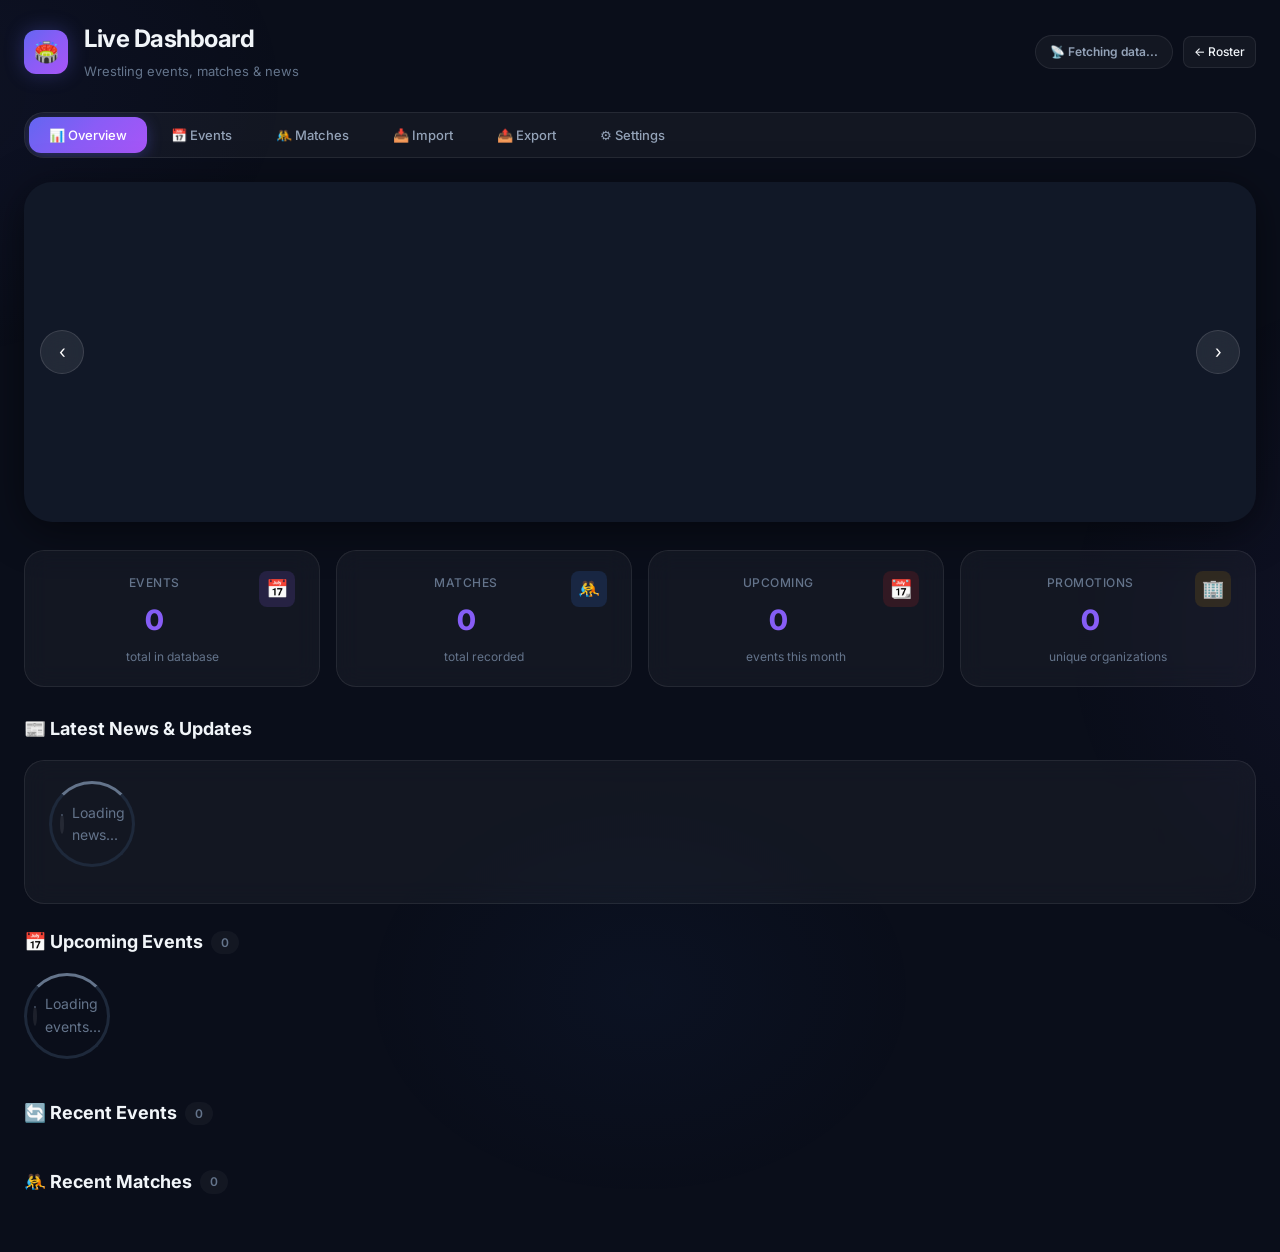
==== commit 8e512618: "feat: clickable events/matches linking to source sites, + recent matches section - Events from Wikip" ====
--- a/dashboard.html
+++ b/dashboard.html
@@ -93,6 +93,9 @@
 
     <div class="section-title" style="margin-top:24px;">🔄 Recent Events <span class="count-badge" id="recentCount">0</span></div>
     <div id="recentEvents" class="card-grid" style="grid-template-columns:repeat(auto-fill, minmax(280px, 1fr));"></div>
+
+    <div class="section-title" style="margin-top:24px;">🤼 Recent Matches <span class="count-badge" id="recentMatchCount">0</span></div>
+    <div id="recentMatches" class="card-grid" style="grid-template-columns:repeat(auto-fill, minmax(300px, 1fr));"></div>
   </section>
 
   <!-- ── Events Section ── -->
--- a/css/dashboard.css
+++ b/css/dashboard.css
@@ -272,6 +272,13 @@
   background: var(--bg-glass-hover); transform: translateY(-3px);
   box-shadow: var(--shadow-glow);
 }
+.dash-card-link {
+  display: block; text-decoration: none; color: inherit;
+  transition: transform 0.25s, box-shadow 0.25s; border-radius: var(--radius-lg);
+}
+.dash-card-link:hover { transform: translateY(-2px); box-shadow: 0 6px 20px rgba(0,0,0,0.3); }
+.dash-card-link:hover .dash-card { border-color: var(--accent); background: rgba(255,255,255,0.08); }
+.carousel-slide[cursor="pointer"] { cursor: pointer; }
 
 .dash-card-header {
   display: flex; justify-content: space-between; align-items: flex-start;
